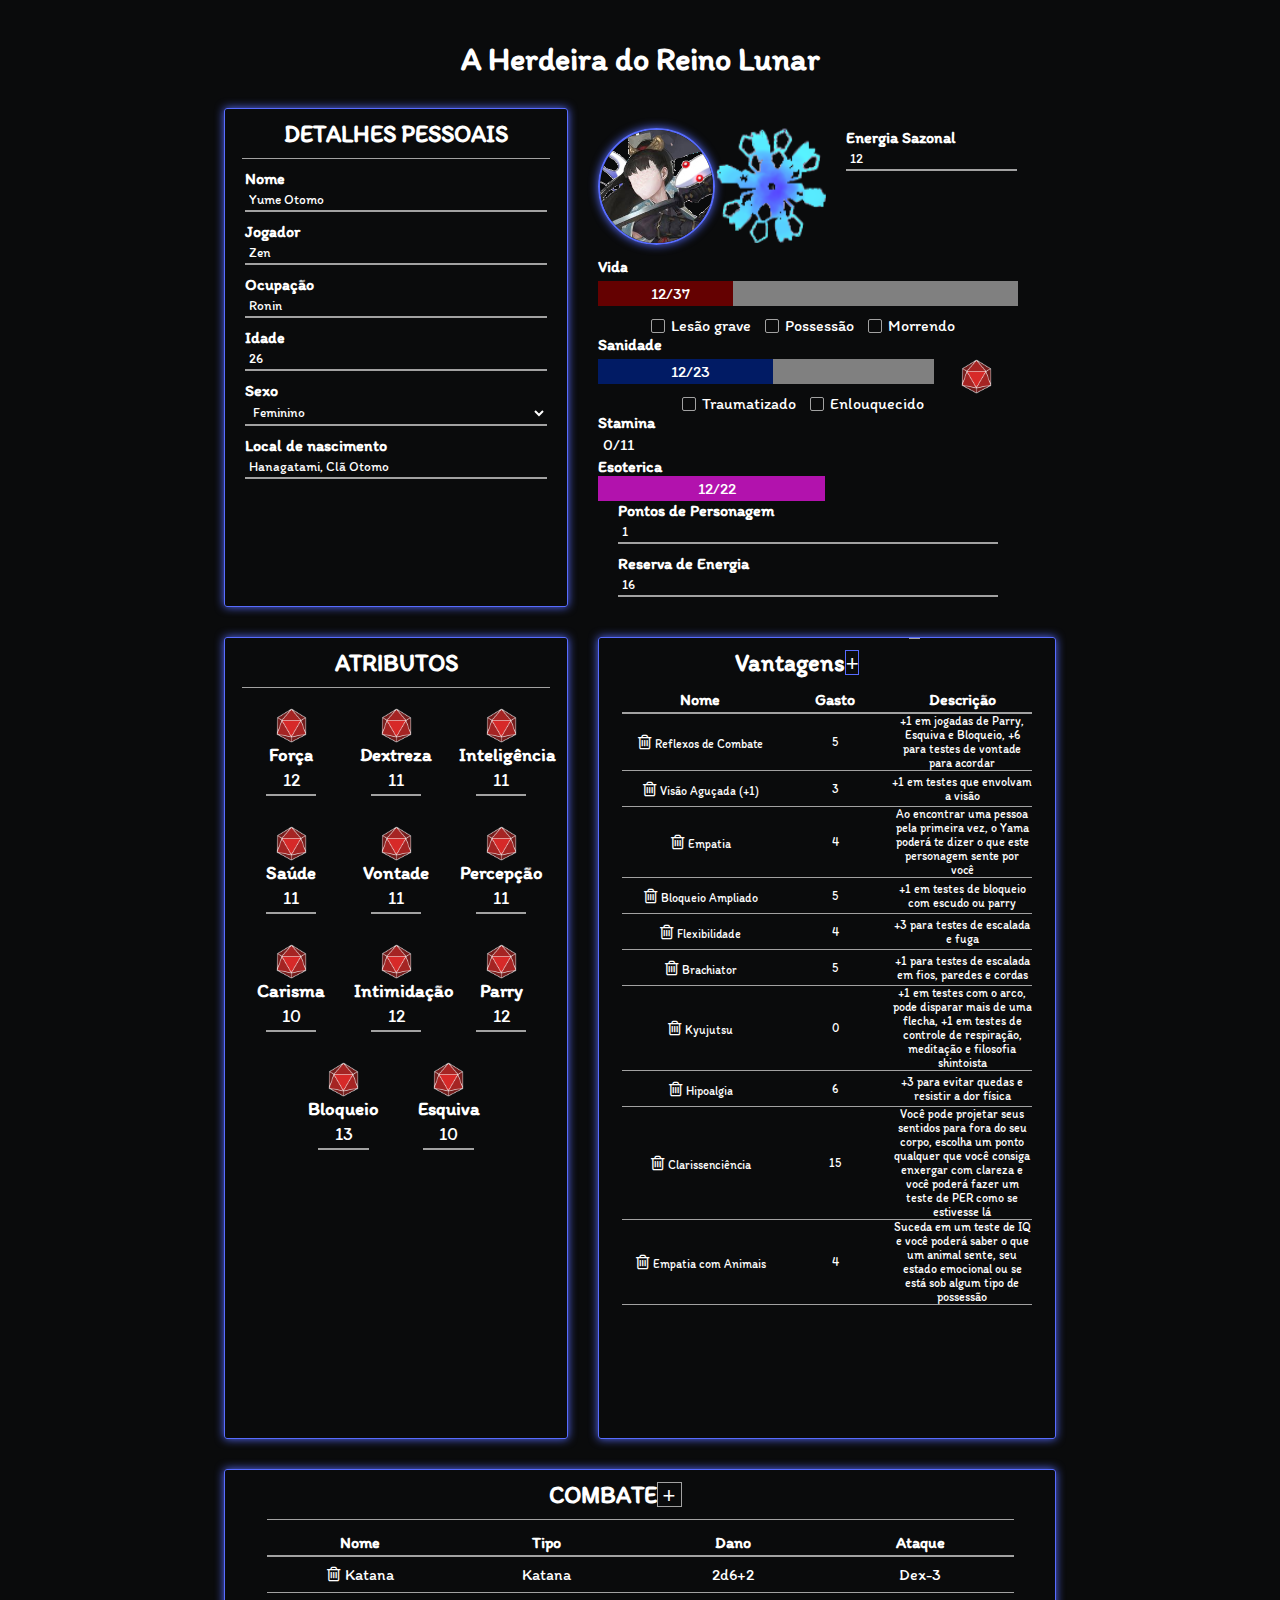
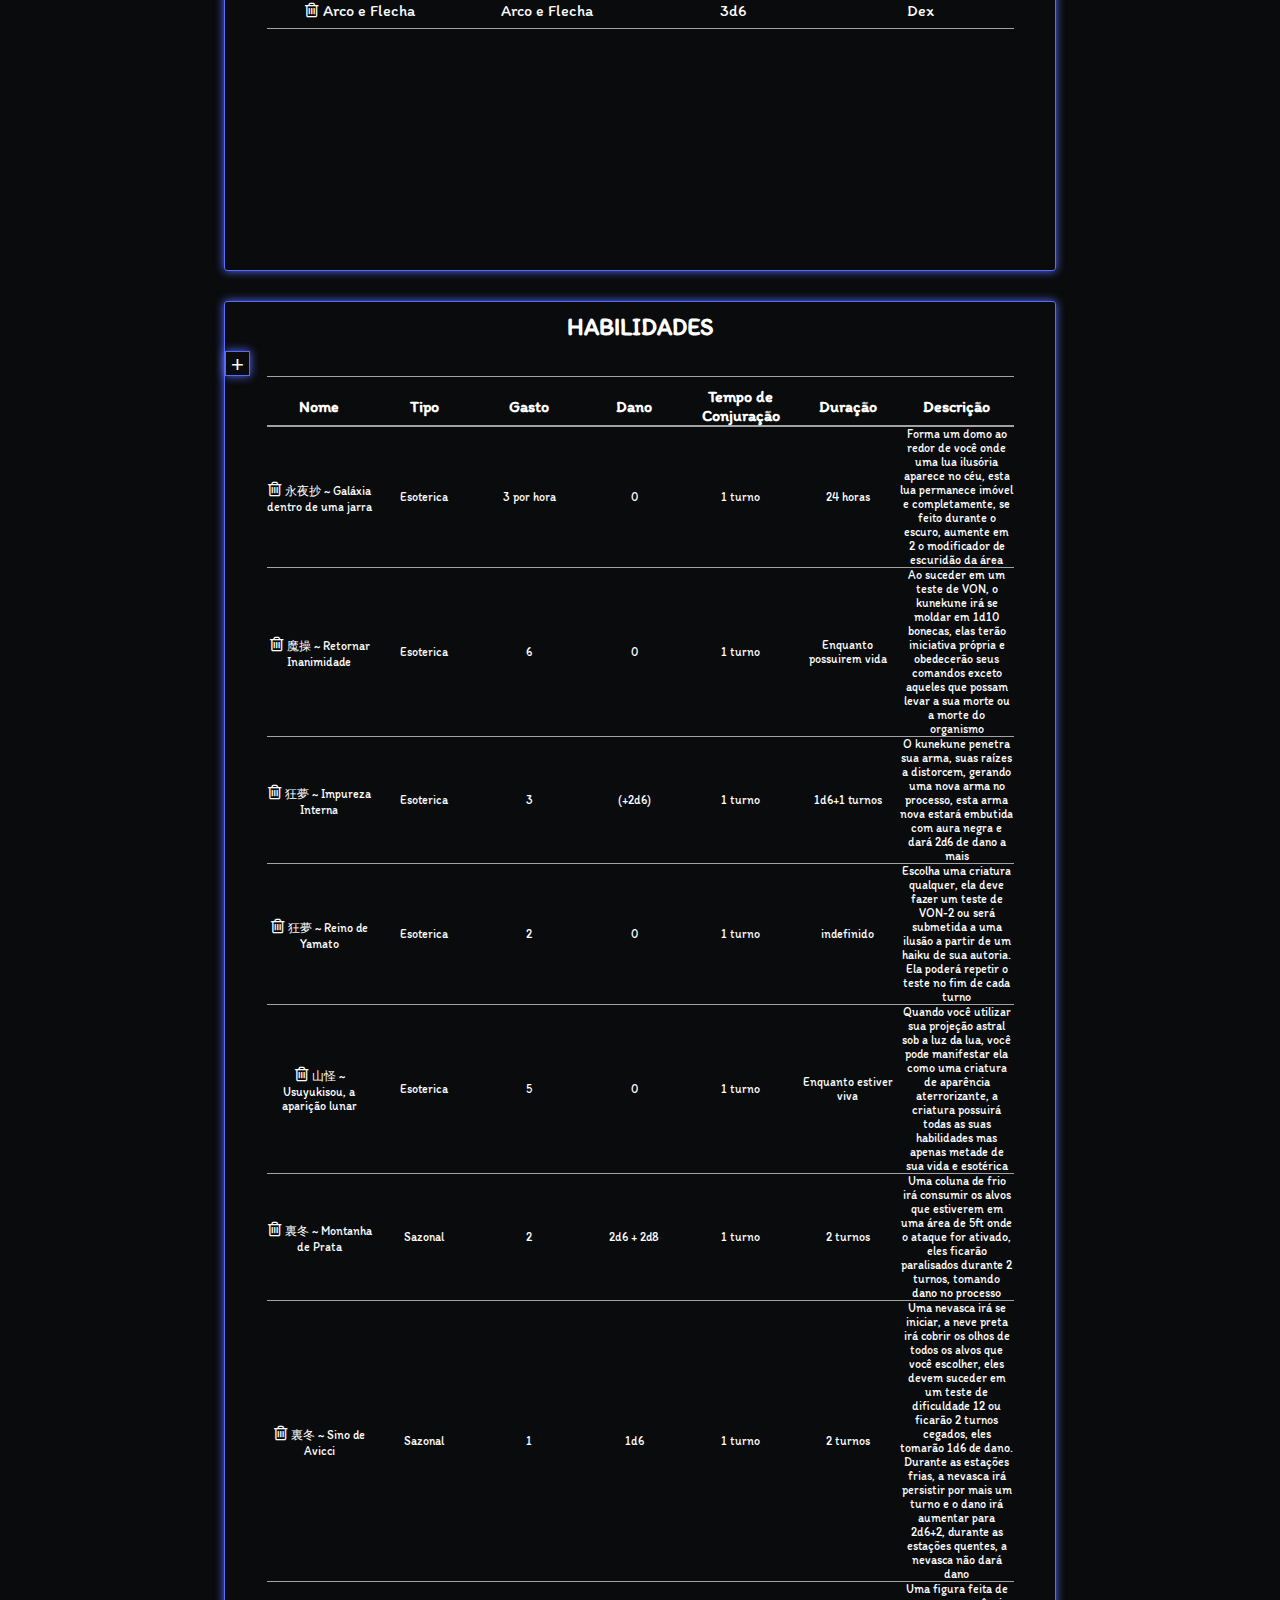
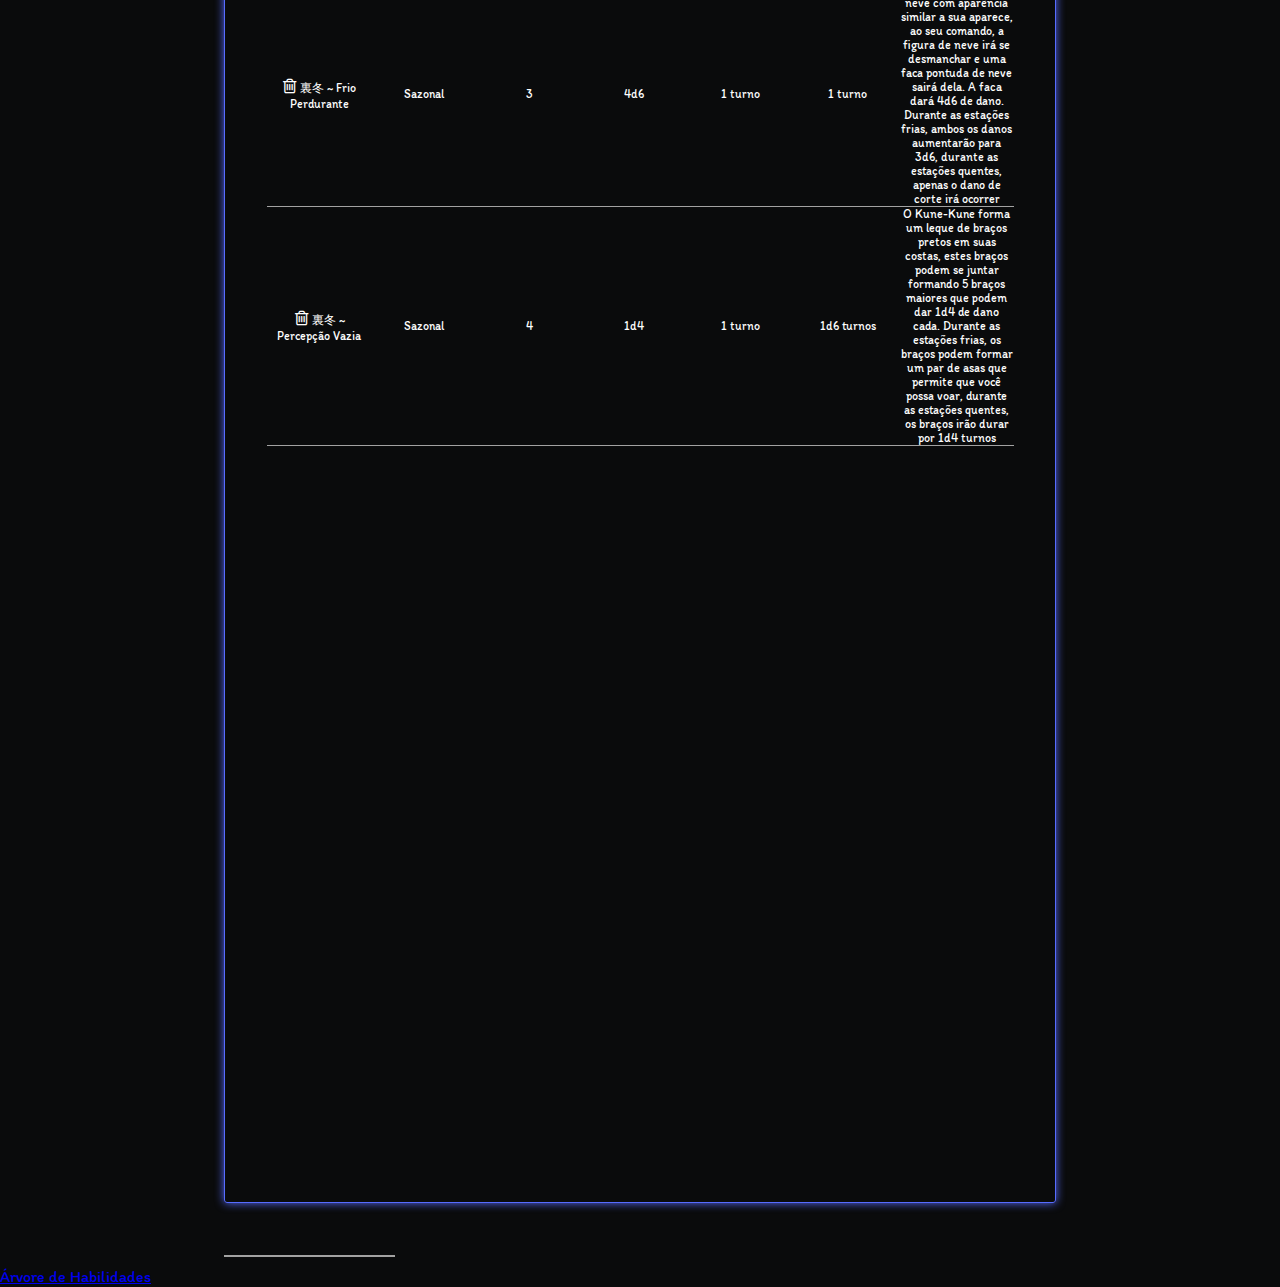
==== index.html @ 9c49158e "Update index.html" ====
<!DOCTYPE html>
<html lang="pt-br">
  <head>
    <meta charset="UTF-8" />
    <meta name="viewport" content="width=device-width, initial-scale=1.0" />
    <script src="https://ajax.googleapis.com/ajax/libs/jquery/3.5.1/jquery.min.js"></script>
    <link
      rel="stylesheet"
      href="https://cdnjs.cloudflare.com/ajax/libs/font-awesome/4.7.0/css/font-awesome.min.css"
    />

    <link rel="stylesheet" href="styles.css" />

    <title>Uma Alma Efêmera </title>
  </head>
  <body>
    <h1 class="title">A Herdeira do Reino Lunar</h1>

    <!-- modal -->
    <div id="diceAttributes" class="modal">
      <div class="modal-content">
        <img class="modalDice" src="./img/dado.png" alt="Dado" />
        <h2 id="diceNumber"></h2>
        <p id="diceType"></p>
      </div>
    </div>

    <div id="lifeModal" class="modal with-input">
      <div class="modal-content">
        <h2>MODIFICAR VIDA</h2>
        <hr />
        <form class="formModal" id="changeLife">
          <h3>Atual</h3>
          <input type="number" name="current" id="lifeCurrent" min="0" />
          <h3>Máximo</h3>
          <input type="number" name="max" id="lifeMax" min="0" />
          <input type="submit" value="Salvar" />
        </form>
      </div>
    </div>

    <div id="sanityModal" class="modal with-input">
      <div class="modal-content">
        <h2>MODIFICAR SANIDADE</h2>
        <hr />
        <form class="formModal" id="changeSanity">
          <h3>Atual</h3>
          <input
            type="number"
            name="sanityCurrent"
            id="sanityCurrent"
            min="0"
          />
          <h3>Máximo</h3>
          <input type="number" name="sanityMax" id="sanityMax" min="0" />
          <input type="submit" value="Salvar" />
        </form>
      </div>
    </div>

     <div id="staminaModal" class="modal with-input">
      <div class="modal-content">
        <h2>MODIFICAR STAMINA</h2>
        <hr />
        <form class="formModal" id="changeStamina">
          <h3>Atual</h3>
          <input
            type="number"
            name="staminaCurrent"
            id="staminaCurrent"
            min="0"
          />
          <h3>Máximo</h3>
          <input type="number" name="staminaMax" id="staminaMax" min="0" />
          <input type="submit" value="Salvar" />
        </form>
      </div>
    </div>

    <div id="manaModal" class="modal with-input">
      <div class="modal-content">
        <h2>MODIFICAR ESOTERICA</h2>
        <hr />
        <form class="formModal" id="changeMana">
          <h3>Atual</h3>
          <input
            type="number"
            name="manaCurrent"
            id="manaCurrent"
            min="0"
          />
          <h3>Máximo</h3>
          <input type="number" name="manaMax" id="manaMax" min="0" />
          <input type="submit" value="Salvar" />
        </form>
      </div>
    </div>
      

    <div id="addWeaponModal" class="modal with-input">
      <div class="modal-content">
        <h2>ADICIONAR ARMA</h2>
        <hr />
        <form id="addWeaponForm" action="">
          <table class="weapons" id="newWeapon">
            <tr>
              <th>Nome</th>
              <th>Tipo</th>
              <th>Dano</th>
              <th>Ataque</th>
            </tr>
            <tr>
              <td>
                <input type="text" name="weaponName" id="weaponName" />
              </td>
              <td>
                <select id="weaponType" name="weaponType">
                  <option value="axe">Machado</option>
                  <option value="mace">Maça</option>
                  <option value="tanegashima">Tanegashima</option>
                  <option value="blowgun">Zarabatana</option>
                  <option value="bow">Arco e Flecha</option>
                  <option value="garrote">Garrote</option>
                  <option value="katana">Katana</option>
                  <option value="knife">Faca</option>
                  <option value="kusari">Kusari</option>
                  <option value="lasso">Laço</option>
                  <option value="wakizashi">Wakizashi</option>
                  <option value="shuriken">Shuriken</option>
                  <option value="batton">Bastão</option>
                  <option value="sai">Sai</option>
                  <option value="kunai">Kunai</option>
                  <option value="naginata">Naginata</option>
                  <option value="vajra">Vajra</option>
                  <option value="ofuda">Ofuda</option>
                  <option value="hammer">Otsuchi</option>
                  <option value="tessen">Leque</option>
                  <option value="other">Outro</option>
                </select>
              </td>
              <td>
                <input type="text" name="weaponDamage" id="weaponDamage" />
              </td>
              <td>
                <input type="text" name="weaponAttack" id="weaponAttack" />
              </td>
            </tr>
          </table>
          <input type="submit" value="Salvar" />
        </form>
      </div>
    </div>

      <div id="addExpertiseModal" class="modal with-input">
      <div class="modal-content">
        <h2>ADICIONAR VANTAGEM</h2>
        <hr />
        <form id="addExpertiseForm" action="">
          <table class="expertise" id="newexpertise">
            <tr>
              <th>Nome</th>
              <th>Gasto</th>
              <th>Descrição</th>
            </tr>
            <tr>
              <td>
                <input type="text" name="expertiseName" id="expertiseName" />
              </td>
              <td>
                <input type="text" name="expertiseCost" id="expertiseCost" />
              </td>
              <td>
                <input type="text" name="expertiseDescription" id="expertiseDescription" />
              </td>
            </tr>
          </table>
          <input type="submit" value="Salvar" />
        </form>
      </div>
    </div>

       <div id="addExpertise2Modal" class="modal with-input">
      <div class="modal-content">
        <h2>ADICIONAR HABILIDADE</h2>
        <hr />
        <form id="addExpertise2Form" action="">
          <table class="expertise2" id="newexpertise2">
            <tr>
              <th>Nome</th>
              <th>Tipo</th>
              <th>Gasto</th>
              <th>Dano</th>
              <th>Tempo de Conjuração</th>
              <th>Duração</th>
              <th>Descrição</th>
            </tr>
            <tr>
              <td>
                <input type="text" name="expertise2Name" id="expertise2Name" />
              </td>
              <td>
                <select id="expertise2Type" name="expertise2Type">
                  <option value="esoterica">Esoterica</option>
                  <option value="youjutsu">Youjutsu</option>
                  <option value="seasonal">Sazonal</option>
                </select>
              </td>
              <td>
                <input type="text" name="expertise2Cost" id="expertise2Cost" />
              </td>
              <td>
                <input type="text" name="expertise2Damage" id="expertise2Damage" />
              </td>
              <td>
                <input type="text" name="expertise2Time" id="expertise2Time" />
              </td>
              <td>
                <input type="text" name="expertise2Duration" id="expertise2Duration" />
              </td>
              <td>
                <input type="text" name="expertise2Description" id="expertise2Description" />
              </td>
            </tr>
          </table>
          <input type="submit" value="Salvar" />
        </form>
      </div>
    </div>

    <div class="container">
      <div class="details border">
        <h2 class="grid-title">DETALHES PESSOAIS</h2>
        <hr />

     <div class="inputs">
          <h4>Nome</h4>
          <input type="text" name="name" id="name" value="" />
          <h4>Jogador</h4>
          <input type="text" name="player" id="player" value="" />
          <h4>Ocupação</h4>
          <input type="text" name="occupation" id="occupation" value="" />
          <h4>Idade</h4>
          <input type="text" name="age" id="age" value="" />
          <h4>Sexo</h4>
          <select id="sex" name="sex">
            <option value="male">Masculino</option>
            <option value="female">Feminino</option>
            <option value="other">Outros</option>
          </select>
          <h4>Local de nascimento</h4>
          <input type="text" name="birthplace" id="birthplace" value="" />
        </div>
      </div>

      <div class="character">
        <div class="characterHeader">
          <img class="characterPhoto" src="./img/Shiroi.png" alt="Foto" />
          <img class="symbol" src="./img/Shishira.png" alt="Winter" />
        <div class="inputs">
          <h4>Energia Sazonal</h4>
          <input type="text" name="season" id="season" value="" />
          </div>
        </div>

        <div class="bars">
          <h4>Vida</h4>
          <div class="bar">
            <div class="lifeBar" style="width: 0%">
              <p class="barcount" id="lifeCount"></p>
            </div>
          </div>
          <div class="checkboxs">
            <form action="">
              <input type="checkbox" id="lesion" name="lesion" value="lesion" />
              <label for="lesion"> Lesão grave</label>
              <input type="checkbox" id="possessed" name="possession" value="possession" />
              <label for="injury"> Possessão</label>
              <input type="checkbox" id="dying" name="dying" value="dying" />
              <label for="dying"> Morrendo</label>
            </form>
          </div>

          <h4>Sanidade</h4>
          <div class="sanity">
            <div class="contentSanityBar">
              <div class="sanityBar" style="width: 0%">
                <p class="barcount" id="sanityCount"></p>
              </div>
            </div>
            <img class="sanityDice" src="./img/dado.png" alt="Dado" />
          </div>
          <div class="checkboxs">
            <input
              type="checkbox"
              id="traumatized"
              name="traumatized"
              value="traumatized"
            />
            <label for="traumatized"> Traumatizado</label>
            <input type="checkbox" id="crazed" name="crazed" value="crazed" />
            <label for="crazed"> Enlouquecido</label>
          </div>
        </div>

          <h4>Stamina</h4>
          <div class="stamina">
            <div class="contentStaminaBar">
              <div class="staminaBar" style="width: 0%">
                <p class="barcount" id="staminaCount"></p>
              </div>
            </div>
          </div>

        <h4>Esoterica</h4>
          <div class="mana">
            <div class="contentmanaBar">
              <div class="manaBar" style="width: 0%">
                <p class="barcount" id="manaCount"></p>
              </div>
            </div>
          </div>

        <div class="inputs">
          <h4>Pontos de Personagem</h4>
          <input type="text" name="points" id="points" value="" />
          <h4>Reserva de Energia</h4>
          <input type="text" name="energy" id="energy" value="" />
        </div>
        </div>

      <div class="attributes border">
        <h2 class="grid-title">ATRIBUTOS</h2>
        <hr />
        <div class="attributesList" id="attributesList"></div>
      </div>

        <div class ="expertise border">
          <div class="expertiseHeader">
           <h2 class="grid-title">Vantagens</h2>
            <button id="addExpertise">+</button>
        <hr />
           </div>
        
         <table class="expertise" id="expertise">
            <tr>
                <th>Nome</th>
                <th>Gasto</th>
                <th>Descrição</th>
            </tr>
          </table>
       </div>

        <div id="circle">
          <input type="text" id="text-input">
        </div>

      <div class="combat border">
        <div class="combatHeader">
          <h2 class="grid-title">COMBATE</h2>
          <button id="addWeapon">&plus;</button>
        </div>
        <hr />

        <table class="weapons" id="weapons">
          <tr>
            <th>Nome</th>
            <th>Tipo</th>
            <th>Dano</th>
            <th>Ataque</th>
          </tr>
        </table>
      </div>

      <div class="expertise2 border">
        <div class="expertise2Header">
        <h2 class="grid-title">HABILIDADES</h2>
          <button id="addExpertise2">+</button>
        <hr />
      </div>

      <table class="expertise2" id="expertise2">
        <tr>
            <th>Nome</th>
            <th>Tipo</th>
            <th>Gasto</th>
            <th>Dano</th>
            <th>Tempo de Conjuração</th>
            <th>Duração</th>
            <th>Descrição</th>
        </tr>
      </table>
     </div>
    </div>

    <a href="https://reysouza.github.io/Shiroi/SkillTree.html">Árvore de Habilidades</a>

    <script src="characterSheet.js"></script>
  </body>
</html>
---- styles.css ----
@import url('https://fonts.googleapis.com/css2?family=Itim&display=swap');

* {
    margin: 0;
    padding: 0;
    border: 0;
}

body {
    background: #0a0b0c;
    color: #fff;
    font-family: 'Itim', sans-serif;
}

hr {
    border-top: 1px solid #a2a2a2;
    width: 90%;
    margin-left: auto;
    margin-right: auto;
    margin-bottom: 10px;
}

h1 {
    text-align: center;
}

h2 {
    text-align: center;
}

h3 {
    text-align: center;
}

h4 {
    text-align: left;
}

h1.title {
    margin-top: 40px;
    margin-bottom: 30px;
}

h2.grid-title {
    margin-top: 10px;
    margin-bottom: 10px;
}

.container {
    display: grid;
    grid-template-areas: 
        'details details details character'
        'attributes attributes attributes expertise'
        'combat combat combat combat'
        'expertise2 expertise2 expertise2 expertise2';
    grid-gap: 30px;

    margin-left: auto;
    margin-right: auto;
    width: 100%;
}

.border {
    border-radius: 3px;
    border: solid;
    border-width: 0.1px;
    border-color: #576cff;
    box-shadow: 0 0 10px #576cff;
}

.box {
    background: #000;
}

.details { 
    grid-area: details;
    height: auto;
}
.character { 
    grid-area: character;
    width: 420px;
}

.characterHeader {
    display: flex;
    justify-content: space-evenly;
    margin-top: 20px;
}

.characterPhoto {
    border: solid;
    border-width: 2px;
    border-color: #576cff;
    border-radius: 50%;
    box-shadow: 0 0 10px #576cff;
}

.dice {
    height: 80px;
    margin-top: 18px;
}

.attributes { 
    grid-area: attributes;
}

.expertise { 
    grid-area: expertise;
    height: 800px;
} 

.expertise .grid-title {
    flex: 1;
}

.expertise .expertiseHeader {
    display: flex;
    flex-direction: row;
    justify-self: center;
}

.expertise .expertiseHeader button {
    align-self: center;
    width: 25px;
    height: 25px;
    color: #fff;
    font-size: 22px;
    background: #0a0b0c;
    border: 0.1px solid #576cff;
    margin-right: 50px;
    box-shadow: 0 0 10px #;
}

table.expertise {
    display: block;
    margin: 0;
    margin-left: auto;
    margin-right: auto;
    margin-block-end: auto;
    border-collapse: collapse;
    width: 90%;
}

table.expertise tr:first-child {
    border-bottom: 2px solid #a2a2a2;
}

table.expertise tr {
    border-bottom: 0.1px solid #a2a2a2;
}

table.expertise th {
    text-align: center;
    height: 25px;
    width: 10%;
}

table.expertise td {
    text-align: center;
    height: 35px;
    font-size: 12px;
}

table.expertise td input {
    text-align: center;
    width: 65%;
    border-bottom: 0.1px solid #a2a2a2;
}

table.expertise td select {
    font-size: 16px;
}


table.expertise td button {
    color: #fff;
    background: #0a0b0c;
}

.trashcan {
    color:white;
    width: 15px;
    font-size: 17px;
}


.expertise2 { 
    grid-area: expertise2;
    height: 2500px;
}

.expertise2 .grid-title {
    flex: 1;
}

.expertise2 .expertiseHeader {
    display: flex;
    flex-direction: row;
    justify-self: center;
}

.expertise2 .expertise2Header button {
    align-self: center;
    width: 25px;
    height: 25px;
    color: #fff;
    font-size: 22px;
    background: #0a0b0c;
    border: 0.1px solid #576cff;
    margin-right: 50px;
    box-shadow: 0 0 10px #576cff;
}

.expertise2 td:nth-child(2).Sazonal {
   color: #576cff;
    box-shadow: 0 0 10px #576cff;
  }

table.expertise2 {
    display: block;
    margin: 0;
    margin-left: auto;
    margin-right: auto;
    margin-block-end: auto;
    border-collapse: collapse;
    width: 90%;
}

table.expertise2 tr:first-child {
    border-bottom: 2px solid #a2a2a2;
}

table.expertise2 tr {
    border-bottom: 0.1px solid #a2a2a2;
}

table.expertise2 th {
    text-align: center;
    height: 25px;
    width: 10%;
}

table.expertise2 td {
    text-align: center;
    height: 35px;
    font-size: 12px;
}

table.expertise2 td input {
    text-align: center;
    width: 65%;
    border-bottom: 0.1px solid #a2a2a2;
}

table.expertise2 td select {
    font-size: 16px;
}


table.expertise2 td button {
    color: #fff;
    background: #0a0b0c;
}

.trashcan {
    color:white;
    width: 15px;
    font-size: 17px;
}

.combat {
    grid-area: combat;
    height: 400px;
}
.combat .grid-title {
    flex: 1;
}

.combat .combatHeader {
    display: flex;
    flex-direction: row;
    justify-self: center;
}

.combat .combatHeader button {
    align-self: center;
    width: 25px;
    height: 25px;
    color: #fff;
    font-size: 22px;
    background: #0a0b0c;
    border: 0.1px solid #a2a2a2;
    margin-right: 50px;
}

table.weapons {
    display: block;
    margin: 0;
    margin-left: auto;
    margin-right: auto;
    margin-block-end: auto;
    border-collapse: collapse;
    width: 90%;
}

table.weapons tr:first-child {
    border-bottom: 2px solid #a2a2a2;
}

table.weapons tr {
    border-bottom: 0.1px solid #a2a2a2;
}

table.weapons th {
    text-align: center;
    height: 25px;
    width: 10%;
}

table.weapons td {
    text-align: center;
    height: 35px;
}

table.weapons td input {
    text-align: center;
    width: 65%;
    border-bottom: 0.1px solid #a2a2a2;
}

table.weapons td select {
    font-size: 16px;
}


table.weapons td button {
    color: #fff;
    background: #0a0b0c;
}

.trashcan {
    color:white;
    width: 15px;
    font-size: 17px;
}

.inputs {
    display: flex;
    flex-direction: column;

    margin-left: 20px;
    margin-right: 20px;
}

input {
    border: none;
    border-bottom: 2px solid#a2a2a2;

    padding: 3px 4px;
    margin-bottom: 10px;
    background-color: #0a0b0c;
    color: #fff;

    font-family: 'Itim', sans-serif;
}

input:focus {
    outline: none;
}

select {
    border: none;
    border-bottom: 2px solid#a2a2a2;

    padding: 3px 4px;
    margin-bottom: 10px;
    background-color: #0a0b0c;
    color: #fff;

    font-family: 'Itim', sans-serif;
}

select:focus {
    outline: none;
}

/* INICIO BARS */

.bars {
    padding-top: 12px;
}

.bar {
    width: 100%;
    background-color: grey;
    margin-bottom: 10px;
    margin-top: 5px;
    overflow: hidden;
}

.barcount {
    width: 100%;
    margin-left: 10px;
}

.contentSanityBar {
    align-self: end;
    width: 80%;
    background-color: grey;
    margin-bottom: 10px;
    margin-top: 5px;
}
.sanity {
    display: flex;
    justify-content: space-between;
    align-items: end;
}

.sanityDice {
    display: block;
    margin-left: auto;
    margin-right: auto;
    height: 35px;
}

.bars .checkboxs {
    text-align: center;
}

.bars .checkboxs label {
    margin-right: 10px;
}

.lifeBar {
    /* width: 50%; */
    height: 25px;
    background-color: #640101;
    transition: width 2s;
    display: flex;
    align-items: center;
    justify-content: center;
    text-align: center;
}

.sanityBar {
    width: 50%;
    height: 25px;
    background-color: #011b64;
    transition: width 2s;
    display: flex;
    align-items: center;
    justify-content: center;
    text-align: center;
}
.staminaBar {
    width: 50%;
    height: 25px;
    background-color: #01f616;
    transition: width 2s;
    display: flex;
    align-items: center;
    justify-content: center;
    text-align: center;
}
.manaBar {
    width: 50%;
    height: 25px;
    background-color: #b212ad;
    transition: width 2s;
    display: flex;
    align-items: center;
    justify-content: center;
    text-align: center;
}

/* FIM BARS */

.extra {
    display: flex;
    justify-content: space-between;
    align-items: center;
    margin-top: 15px;
    padding: 1px 15px;
}

.extra p {
    text-align: center;
    font-weight: bold;
}

.extra input {
    width: 50%;
    text-align: center;
    font-size: 18px;
    align-self: center;
}

.extra .damage {
    display: flex;
    flex-direction: column;
    width: 100px;
}

.extra .body {
    display: flex;
    flex-direction: column;
    width: 100px;
}

.extra .exposure {
    display: flex;
    flex-direction: column;
    width: 100px;
}

.attributes .attributesList {
    display: flex;
    flex-flow: row wrap;
    justify-content: center;
}

.attributes .attribute {
    display: flex;
    flex-direction: column;
    margin: 10px;
    width: 85px;
}

.attribute img {
    display: block;
    margin-left: auto;
    margin-right: auto;
    height: 35px;
}

.attribute a {
    cursor: pointer;
    -webkit-transition: -webkit-transform .8s ease-in-out;
    transition: transform .8s ease-in-out;
}

.attribute a:hover {
    -webkit-transform: rotate(360deg);
    transform: rotate(360deg);
}
  
.attribute input {
    width: 50%;
    text-align: center;
    font-size: 18px;
    align-self: center;
}

/* The Modal (background) */

.modal {
  display: none;
  position: fixed;
  z-index: 1;
  left: 0;
  top: 0;
  width: 100%;
  height: 100%;
  overflow: auto;
  background-color: rgb(0,0,0);
  background-color: rgb(0 0 0 / 62%);
}

.formModal {
    display: flex;
    flex-direction: column;
    align-items: center;
}

.modal-content {
  background-color: #0a0b0c;
  text-align: center;
  margin: 15% auto;
  padding: 20px;
  border: 1px solid #888;
  width: 20%;
}

.modal-content h2 {
    font-size: 30px;
}

.modal-content p {
    font-size: 25px;
}

.modal-content input {
    font-size: 20px;
    text-align: center;
}

.modal-content input[type=submit] {
    margin-top: 12px;
    margin-bottom: 0px;
    border: 1px solid;
    padding: 1px 20px 1px;
}

.with-input .modal-content {
    width: 40%;
}

.with-input#addWeaponModal .modal-content {
    width: 70%;
}

.modalDice {
    height: 35px;
    -webkit-transition: -webkit-transform .8s ease-in-out;
    transition: transform .8s ease-in-out;
}

@media only screen and (min-width: 1000px) {
    .container {
        width: 65%;
    }
}

@media only screen and (min-width: 1342px) {
    .container {
        width: 62%;
    }
}

@media only screen and (min-width: 1500px) {
    .container {
        width: 50%;
    }
}

@media only screen and (min-width: 1920px) {
    .container {
        width: 40%;
    }
}

input[type="checkbox"] {
    position: absolute;
    z-index: -1;
    opacity: 0;
}
  
input[type="checkbox"] + label {
    position: relative;
    cursor: pointer;
    padding-left: 20px;
}

input[type="checkbox"] + label:before {
    content: "";
    position: absolute;
    width: 12px;
    height: 12px;
    left: 0;
    bottom: 2px;
    border: solid 0.1px #a2a2a2;
    vertical-align: bottom;
    border-radius: 2px;
}

input[type="checkbox"]:checked + label:after {
    content: "";
    position: absolute;
    left: 4px;
    bottom: 6px;
    width: 4px;
    height: 7px;
    border: solid rgb(255, 255, 255);
    border-width: 0 2px 2px 0;
    transform: rotate(45deg);
}
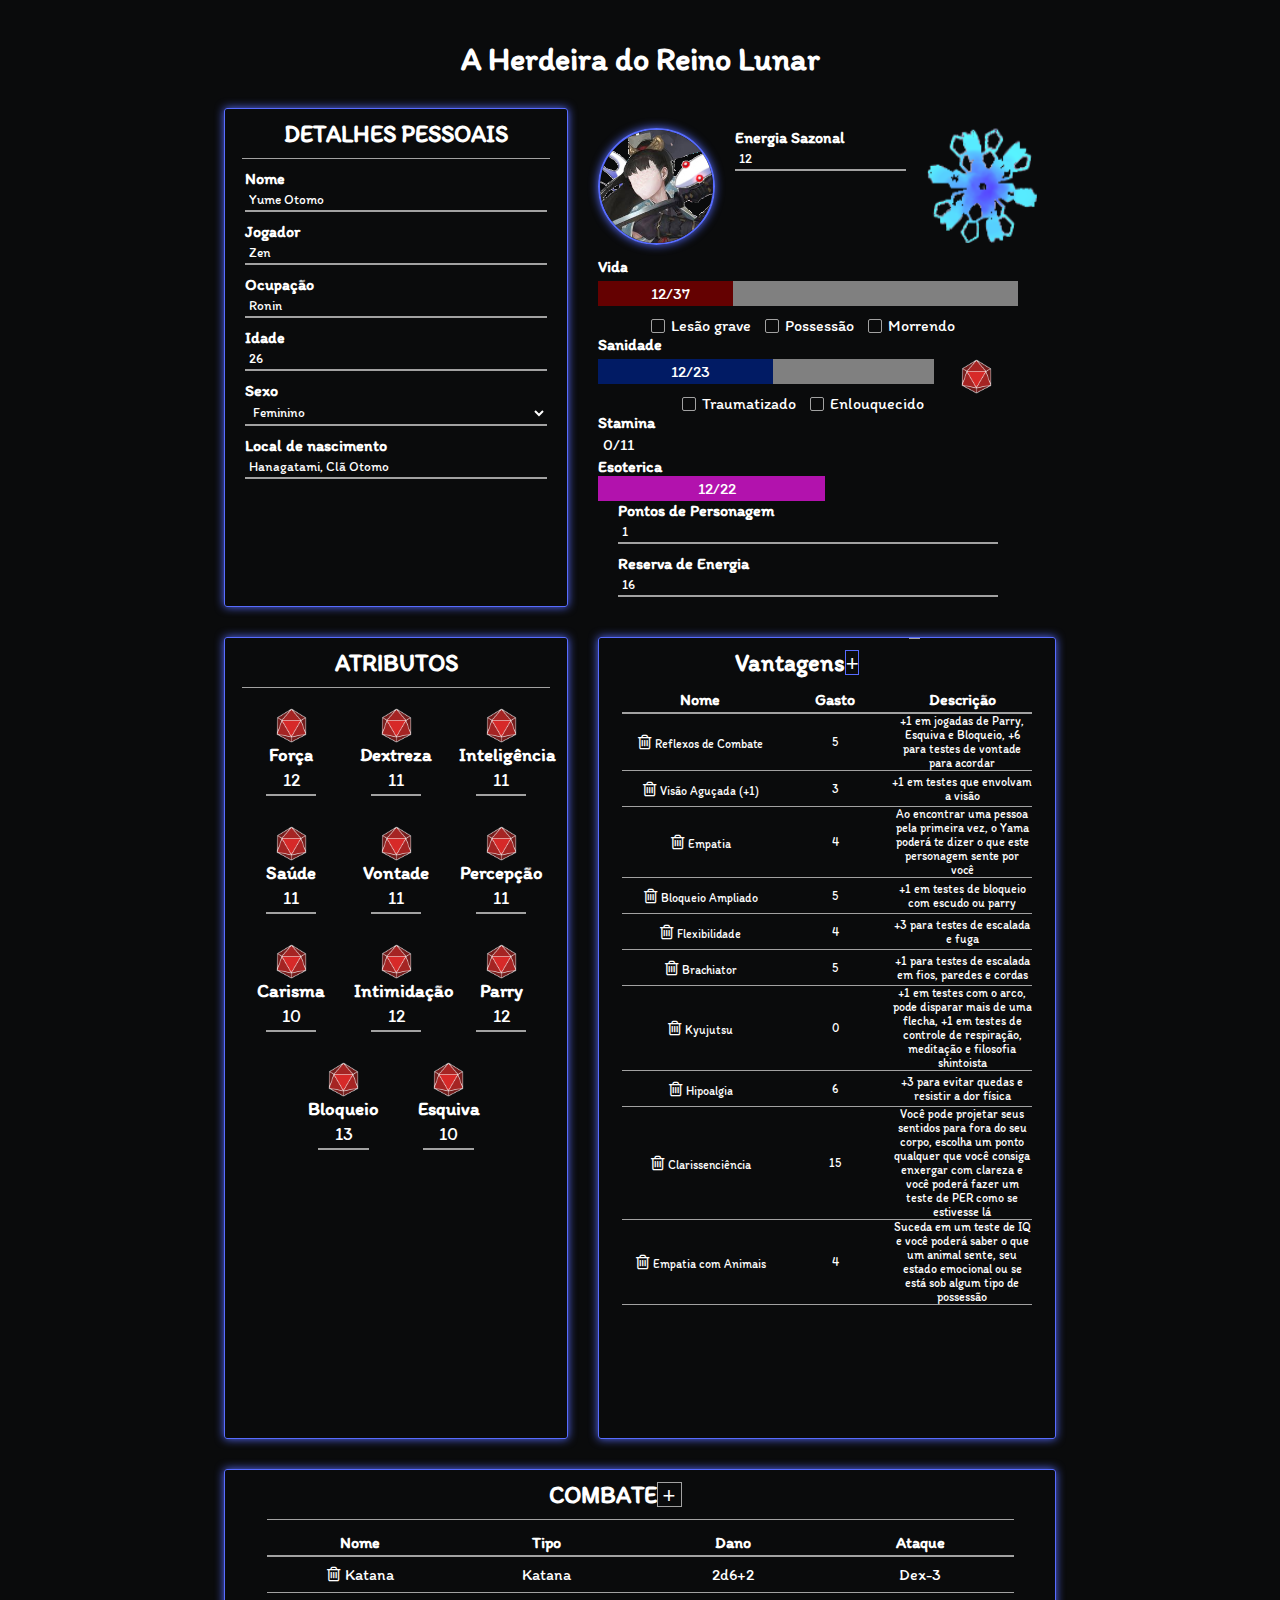
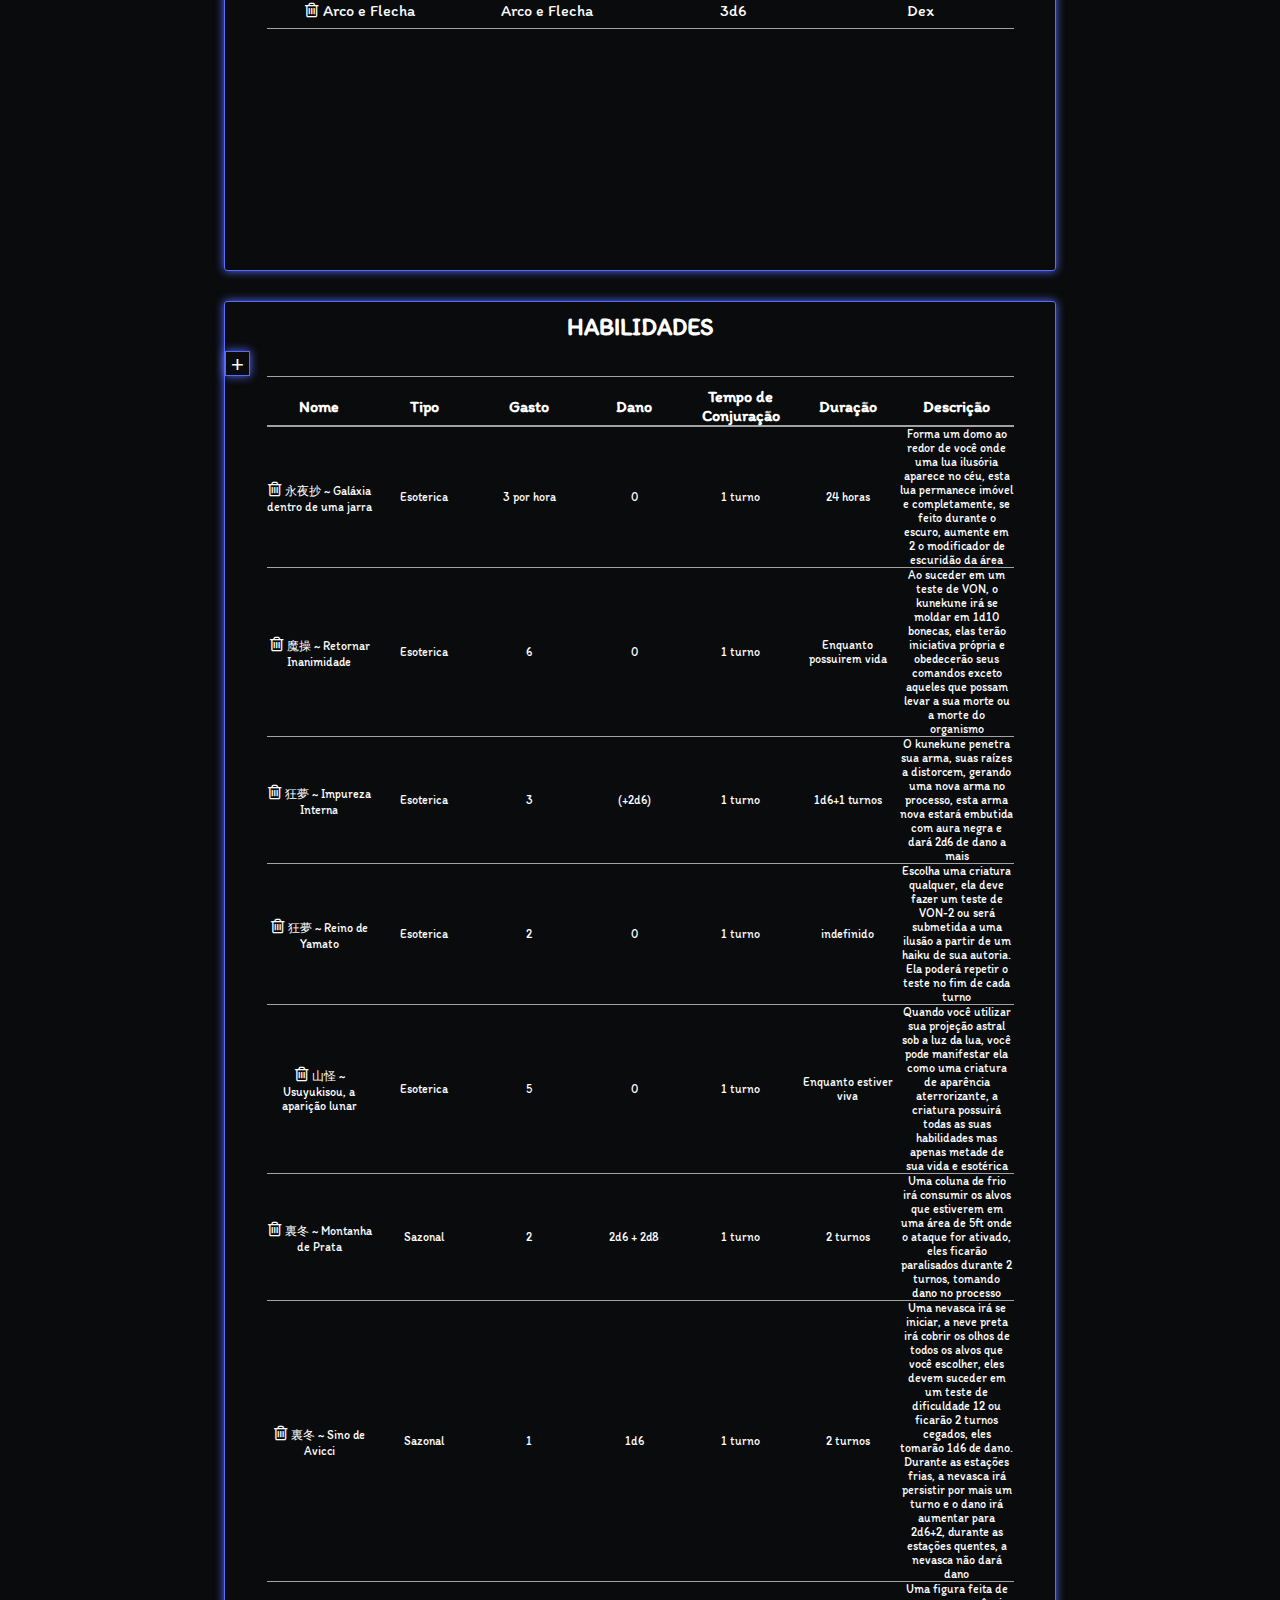
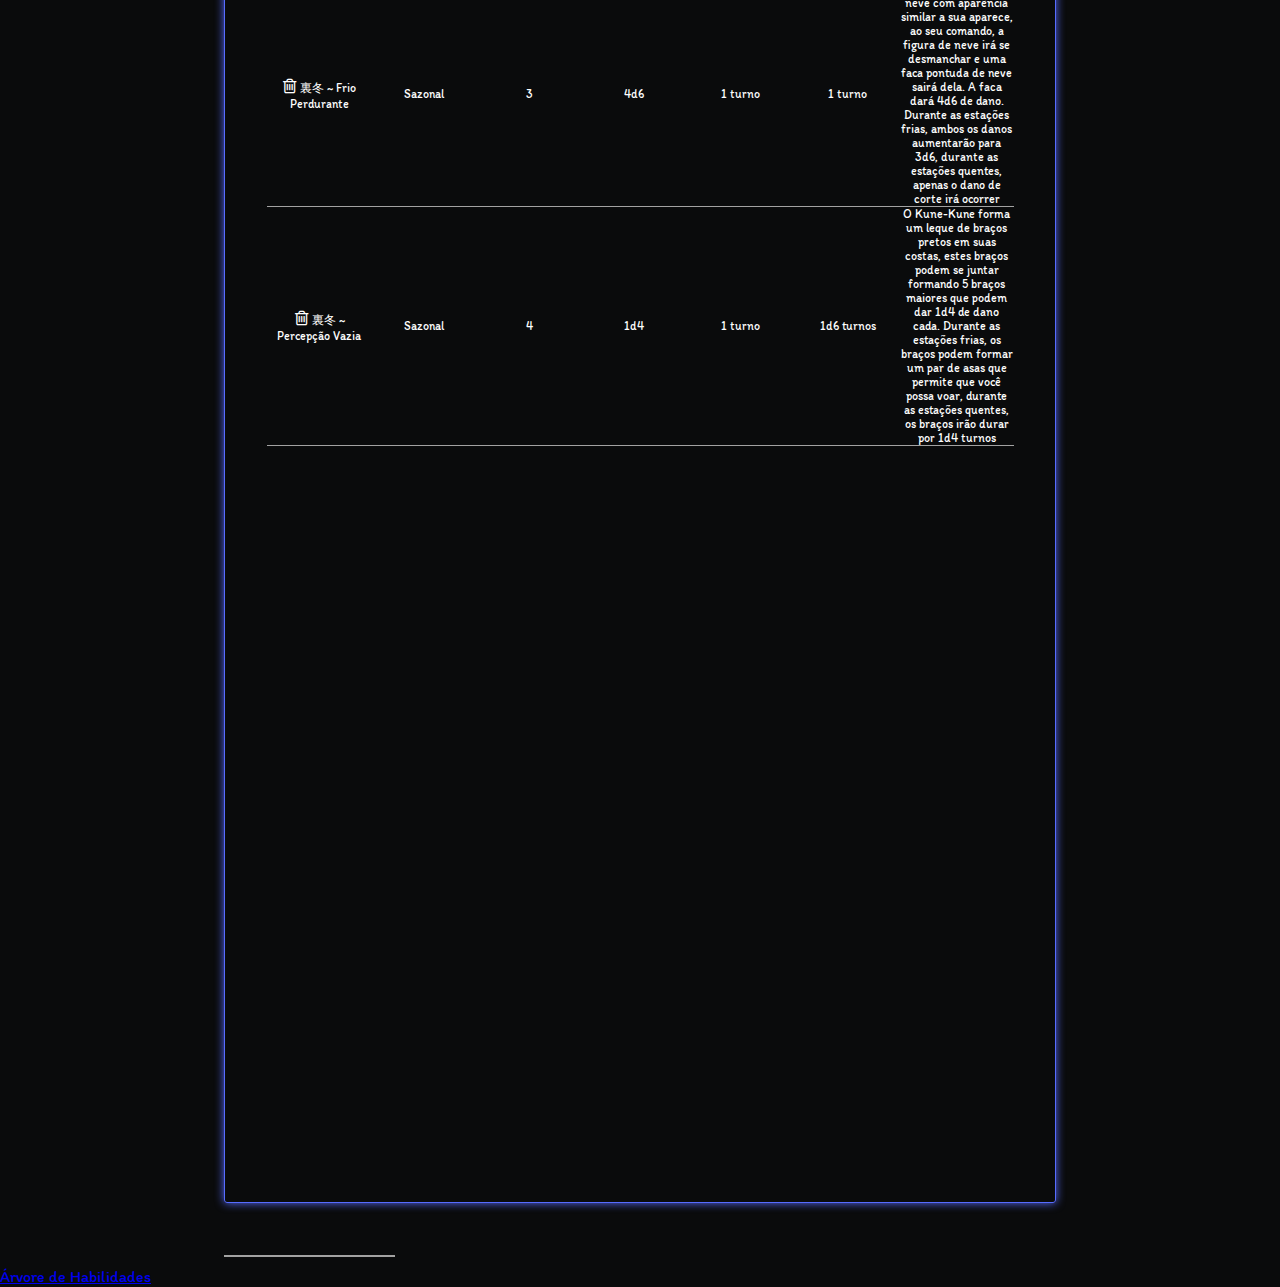
==== commit 072fd834: "Update index.html" ====
--- a/index.html
+++ b/index.html
@@ -255,11 +255,12 @@
       <div class="character">
         <div class="characterHeader">
           <img class="characterPhoto" src="./img/Shiroi.png" alt="Foto" />
-          <img class="symbol" src="./img/Shishira.png" alt="Winter" />
-        <div class="inputs">
+          <div class="inputs">
           <h4>Energia Sazonal</h4>
           <input type="text" name="season" id="season" value="" />
           </div>
+          <img class="symbol" src="./img/Shishira.png" alt="Winter" />
+
         </div>
 
         <div class="bars">
--- a/styles.css
+++ b/styles.css
@@ -674,3 +674,255 @@
     border-width: 0 2px 2px 0;
     transform: rotate(45deg);
 }
+
+/* Skill Tree */
+
+nav{
+    height: 6rem;
+    width: 100vw;
+    display: flex;
+    position: fixed;
+    z-index: 10;
+    background-color: #190c7c;
+    box-shadow: 0 3px 20px rgba(0,0,0,0.2);
+}
+
+/* Styling Logo*/
+
+.logo{
+    padding: 3vh 3vw;
+    text-align: left;
+    width: 20vw;
+}
+
+.logo img{
+    height: auto;
+    width: 4rem;
+}
+
+/* Styling Navigation Links*/
+
+.nav-links{
+    width: 80vw;
+    display: flex;
+    padding: 0 0.7vw;
+    justify-content: space-evenly;
+    align-items: center;
+    text-transform: uppercase;
+    list-style: none;
+    font-weight: 600;
+}
+
+.nav-links li a{
+    margin: 0 0.7vw;
+    text-decoration: none;
+    transition: all ease-in-out 350ms;
+    padding: 10px;
+}
+
+.nav-links li a:hover{
+    color:#000;
+    background-color: #fff;
+    padding: 10px;
+    border-radius: 50px;
+}
+
+.nav-links li{
+    position:relative;
+}
+
+.nav-links li a:hover::before{
+    width: 80%;
+}
+
+
+/*Buttons Styling*/
+
+.login-button{
+    padding: 0.6rem 0.8rem;
+    margin-left: 2vw;
+    font-size:1rem;
+    cursor:pointer;
+    background-color: transparent;
+    border:1.5px solid #f2f5f7;
+    border-radius: 2em;
+}
+
+.login-button:hover{
+    color:#fff;
+    background-color: #266db0;
+    border:1.5px solid #266db0;
+    transition: all ease-in-out 350ms;
+}
+
+/*Navigation Icon Styling*/
+
+.hamburger div{
+    width: 30px;
+    height: 3px;
+    background: #f2f5f7;
+    margin: 5px;
+    transition: all 0.3s ease;
+}
+
+.hamburger{
+    display: none;
+}
+
+
+/*Responsive Adding Media Queries*/
+
+@media screen and (max-width: 800px){
+    nav{
+        position: fixed;
+        z-index: 3;
+    }
+    .hamburger{
+        display:block;
+        position: absolute;
+        cursor: pointer;
+        right: 5%;
+        top: 50%;
+        transform: translate(-5%, -50%);
+        z-index: 2;
+        transition: all 0.7s ease;
+    }
+    .nav-links{
+        background: #190c7c;
+        position: fixed;
+        opacity: 1;
+        height: 100vh;
+        width: 100%;
+        flex-direction: column;
+        clip-path: circle(50px at 90% -20%);
+        -webkit-clip-path: circle(50px at 90% -10%);
+        transition: all 1s ease-out;
+        pointer-events: none;
+    }
+    .nav-links.open{
+        clip-path: circle(1000px at 90% -10%);
+        -webkit-clip-path: circle(1000px at 90% -10%);
+        pointer-events: all;
+    }
+    .nav-links li{
+        opacity: 0;
+    }
+    .nav-links li:nth-child(1){
+        transition: all 0.5s ease 0.2s;
+    }
+    .nav-links li:nth-child(2){
+        transition: all 0.5s ease 0.4s;
+    }
+    .nav-links li:nth-child(3){
+        transition: all 0.5s ease 0.6s;
+    }
+    .nav-links li:nth-child(4){
+        transition: all 0.5s ease 0.7s;
+    }
+    .nav-links li:nth-child(5){
+        transition: all 0.5s ease 0.8s;
+    }
+    .nav-links li:nth-child(6){
+        transition: all 0.5s ease 0.9s;
+        margin: 0;
+    }
+    .nav-links li:nth-child(7){
+        transition: all 0.5s ease 1s;
+        margin: 0;
+    }
+
+    li.fade{
+        opacity: 1;
+    }
+
+    /* Navigation Bar Icon on Click*/
+
+        .toggle .bars1{
+            transform: rotate(-45deg) translate(-5px, 6px);
+        }
+
+        .toggle .bars2{
+            transition: all 0s ease;
+            width: 0;
+        }
+
+        .toggle .bars3{
+            transform: rotate(45deg) translate(-5px, -6px);
+        }
+
+}
+
+      .sidebar {
+        height: 100%;
+        width: 0;
+        position: fixed;
+        z-index: 1;
+        top: 0;
+        left: 0;
+        background-color: #111;
+        overflow-x: hidden;
+        transition: 0.5s;
+        padding-top: 60px;
+      }
+
+      .sidebar a {
+        padding: 8px 8px 8px 32px;
+        text-decoration: none;
+        font-size: 25px;
+        color: #818181;
+        display: block;
+        transition: 0.3s;
+      }
+
+      .sidebar a:hover {
+        color: #f1f1f1;
+      }
+
+      .sidebar .closebtn {
+        position: absolute;
+        top: 0;
+        right: 25px;
+        font-size: 36px;
+        margin-left: 50px;
+      }
+
+      .toggle-btn {
+        cursor: pointer;
+        position: absolute;
+        top: 50%;
+        left: 50%;
+        transform: translate(-50%, -50%);
+      }
+
+      #main {
+        transition: margin-left .5s;
+        padding: 16px;
+      }
+
+      /* On smaller screens, where height is less than 450px, change the style of the sidebar (less padding and a smaller font-size) */
+      @media screen and (max-height: 450px) {
+        .sidebar {
+          padding-top: 15px;
+        }
+        .sidebar a {
+          font-size: 18px;
+        }
+      }
+
+  /* show the hot spots by default */
+  area {
+    background-color: rgba(255, 0, 0, 0.5);
+    cursor: pointer;
+  }
+
+  /* style for hot spot when mouse is over it */
+  area:hover {
+    background-color: rgba(255, 255, 0, 0.5);
+    cursor: pointer;
+  }
+
+  /* style for the image map container */
+  img[usemap] {
+    border: 5px solid gray;
+    display: block;
+  }
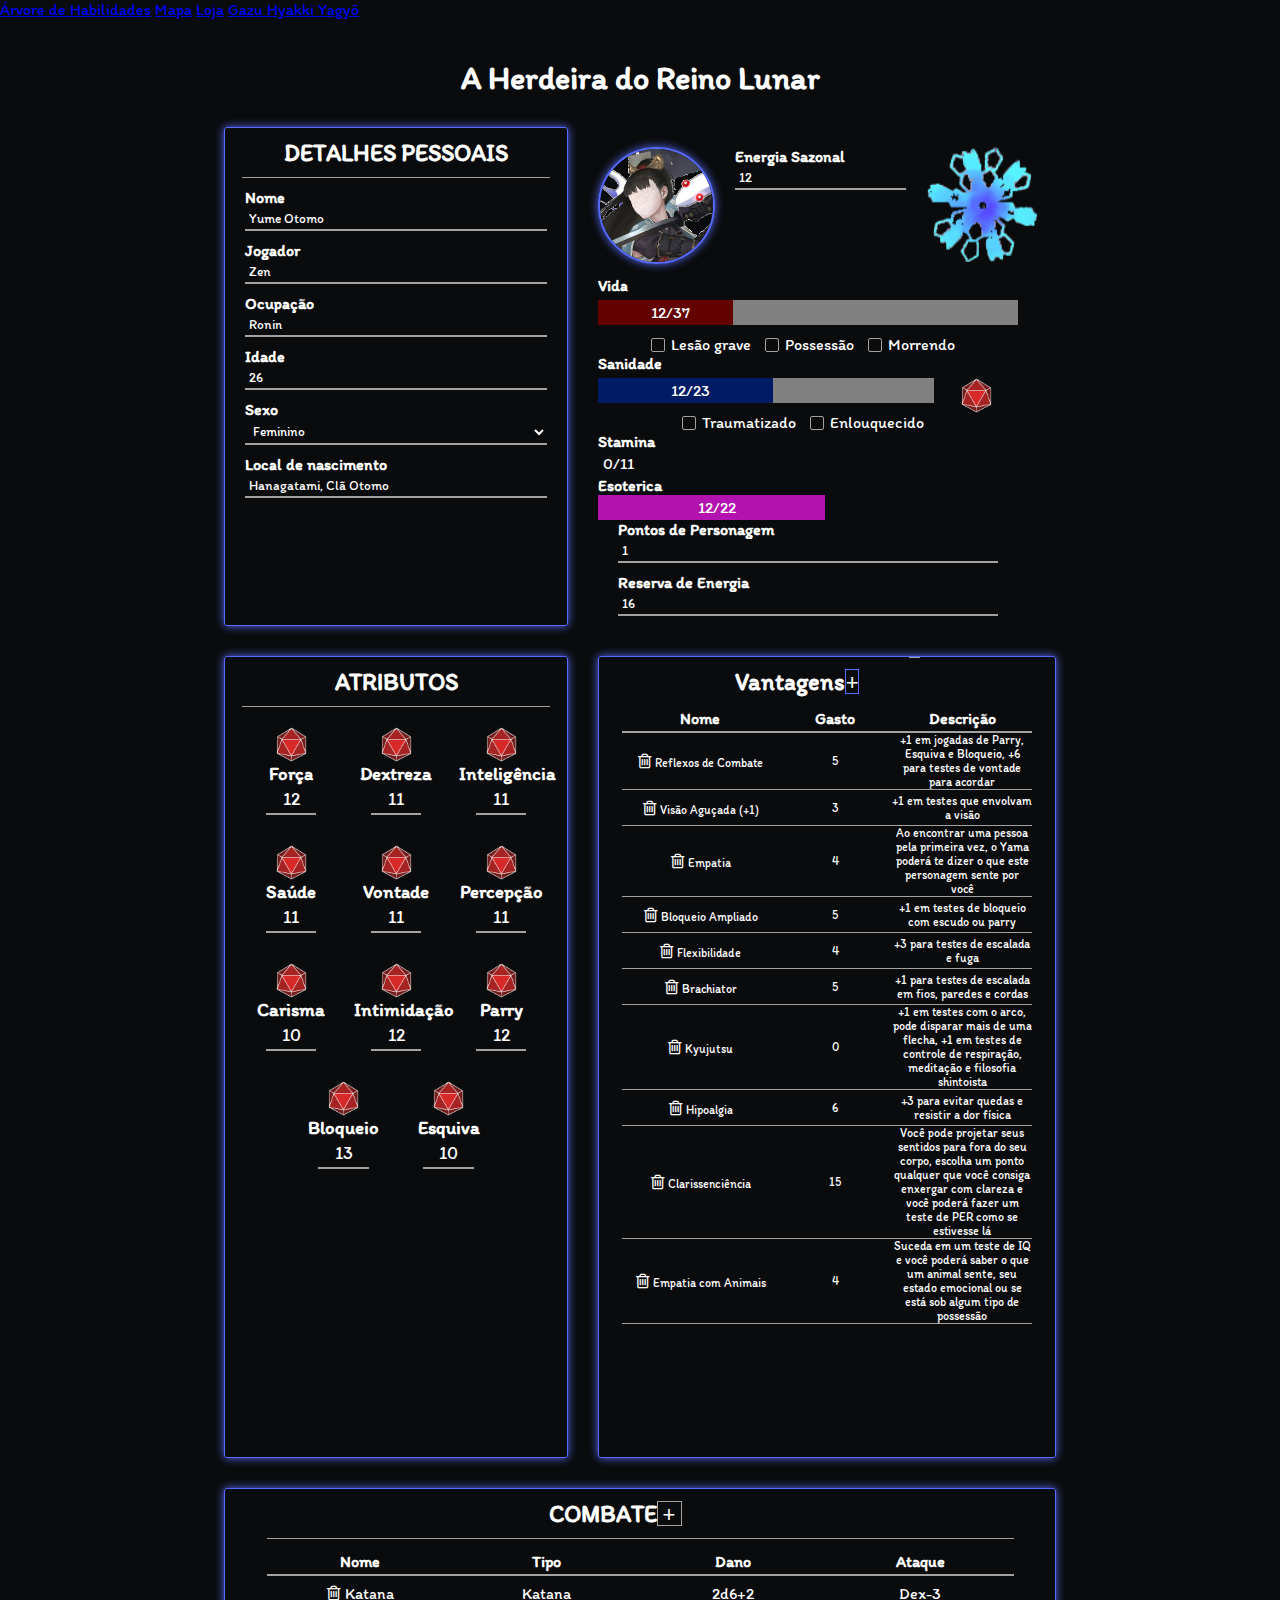
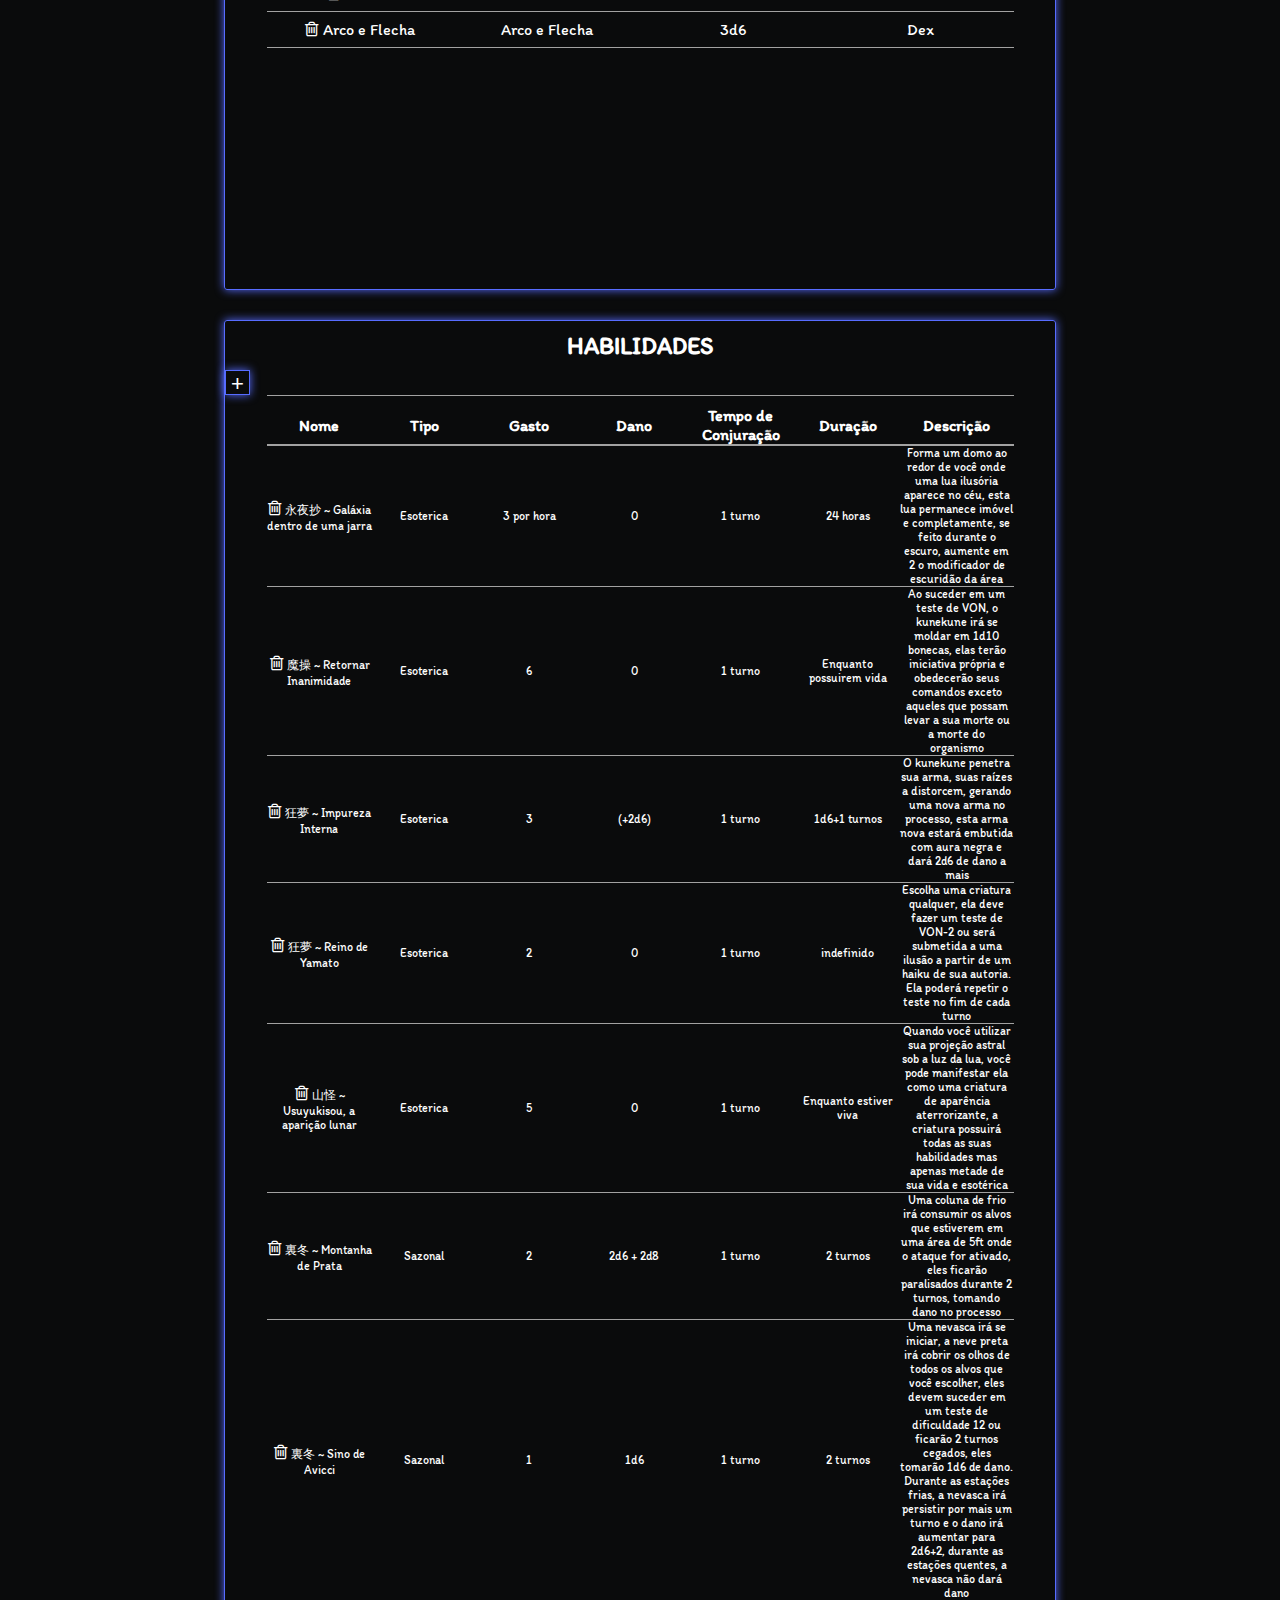
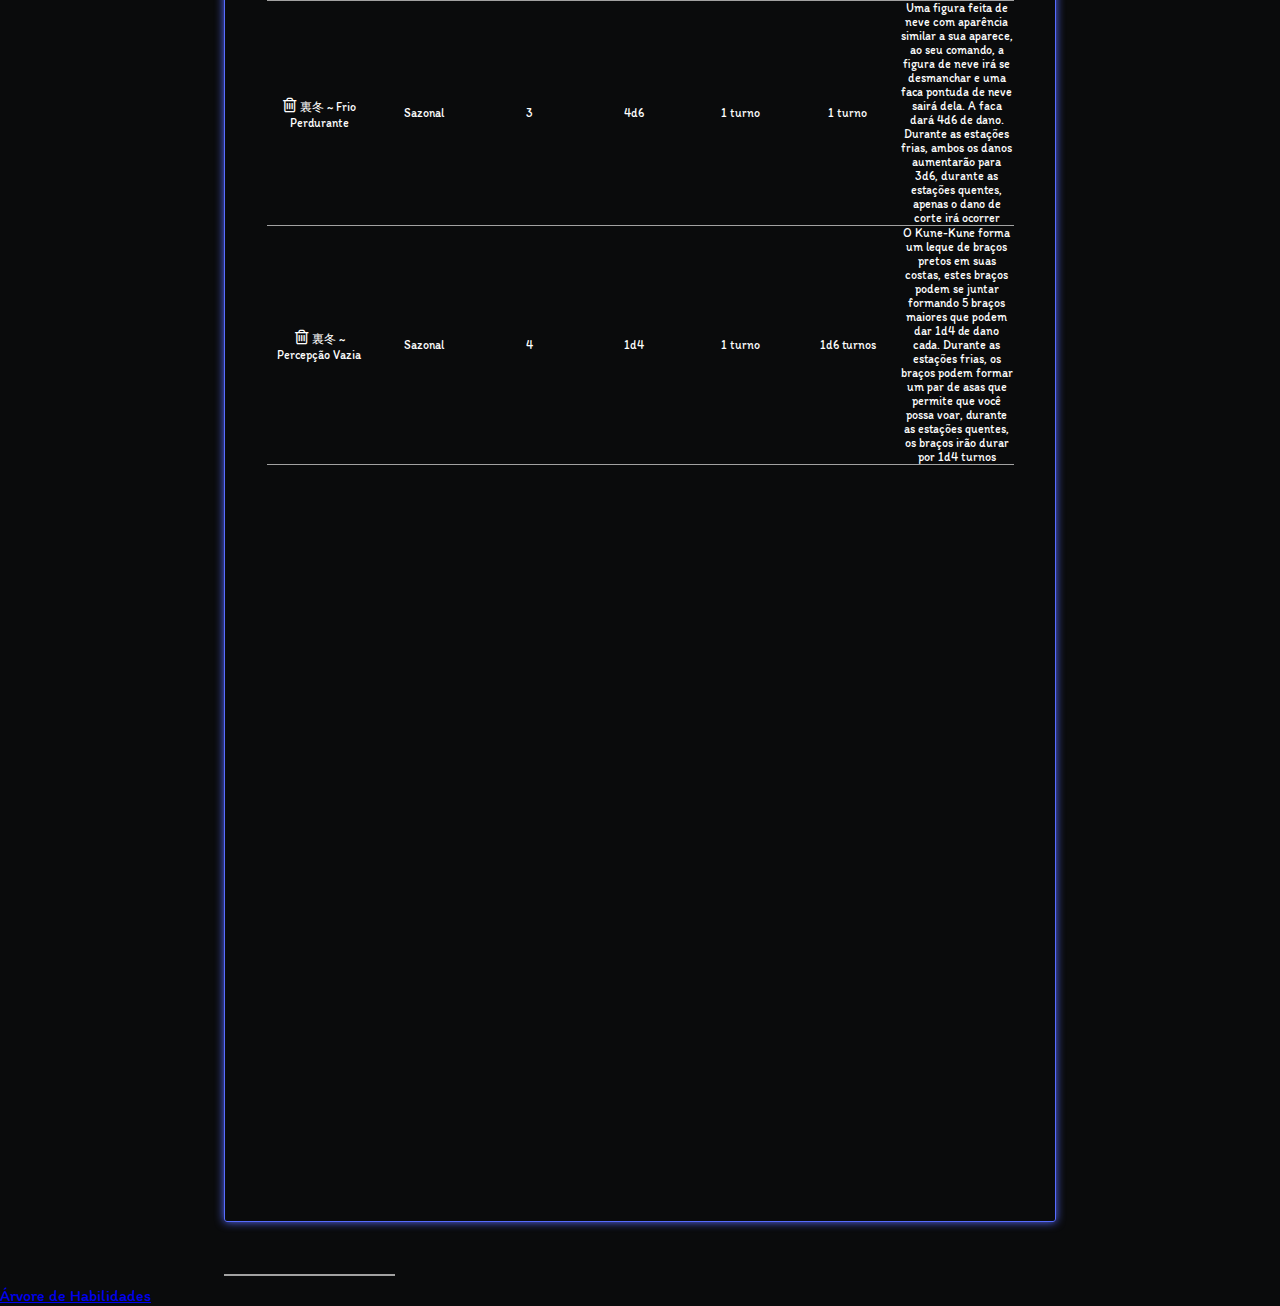
==== commit 91e462a2: "Update index.html" ====
--- a/index.html
+++ b/index.html
@@ -3,7 +3,9 @@
   <head>
     <meta charset="UTF-8" />
     <meta name="viewport" content="width=device-width, initial-scale=1.0" />
-    <script src="https://ajax.googleapis.com/ajax/libs/jquery/3.5.1/jquery.min.js"></script>
+     <script src="https://code.jquery.com/jquery-3.3.1.slim.min.js" integrity="sha384-q8i/X+965DzO0rT7abK41JStQIAqVgRVzpbzo5smXKp4YfRvH+8abtTE1Pi6jizo" crossorigin="anonymous"></script>
+    <script src="https://cdn.jsdelivr.net/npm/popper.js@1.14.7/dist/umd/popper.min.js" integrity="sha384-UO2eT0CpHqdSJQ6hJty5KVphtPhzWj9WO1clHTMGa3JDZwrnQq4sF86dIHNDz0W1" crossorigin="anonymous"></script>
+    <script src="https://cdn.jsdelivr.net/npm/bootstrap@4.3.1/dist/js/bootstrap.min.js" integrity="sha384-JjSmVgyd0p3pXB1rRibZUAYoIIy6OrQ6VrjIEaFf/nJGzIxFDsf4x0xIM+B07jRM" crossorigin="anonymous"></script>
     <link
       rel="stylesheet"
       href="https://cdnjs.cloudflare.com/ajax/libs/font-awesome/4.7.0/css/font-awesome.min.css"
@@ -14,6 +16,16 @@
     <title>Uma Alma Efêmera </title>
   </head>
   <body>
+
+<div class="header">
+  <div class="header-right">
+    <a class="active" href="https://reysouza.github.io/Shiroi/SkillTree.html">Árvore de Habilidades</a>
+    <a href="https://reysouza.github.io/Hyakki/map.html">Mapa</a>
+    <a href="https://reysouza.github.io/Hyakki/loja.html">Loja</a>
+    <a href="https://reysouza.github.io/Hyakki/bestiary.html">Gazu Hyakki Yagyō</a>
+  </div>
+</div>
+
     <h1 class="title">A Herdeira do Reino Lunar</h1>
 
     <!-- modal -->
@@ -274,8 +286,8 @@
             <form action="">
               <input type="checkbox" id="lesion" name="lesion" value="lesion" />
               <label for="lesion"> Lesão grave</label>
-              <input type="checkbox" id="possessed" name="possession" value="possession" />
-              <label for="injury"> Possessão</label>
+              <input type="checkbox" id="possession" name="possession" value="possession" />
+              <label for="possession"> Possessão</label>
               <input type="checkbox" id="dying" name="dying" value="dying" />
               <label for="dying"> Morrendo</label>
             </form>
@@ -393,6 +405,23 @@
      </div>
     </div>
 
+<div class="modal fade" id="expertise2DescriptionModal" tabindex="-1" aria-labelledby="expertise2DescriptionModalLabel" aria-hidden="true">
+  <div class="modal-dialog modal-lg"> <!-- add modal-lg class here -->
+    <div class="modal-content">
+      <div class="modal-header">
+        <h5 class="modal-title" id="expertise2DescriptionTitle"></h5>
+        <button type="button" class="btn-close" data-bs-dismiss="modal" aria-label="Close"></button>
+      </div>
+      <div class="modal-body">
+        <p id="expertise2DescriptionText"></p>
+      </div>
+      <div class="modal-footer">
+        <button type="button" class="btn btn-secondary" data-bs-dismiss="modal">Close</button>
+      </div>
+    </div>
+  </div>
+</div>
+
     <a href="https://reysouza.github.io/Shiroi/SkillTree.html">Árvore de Habilidades</a>
 
     <script src="characterSheet.js"></script>
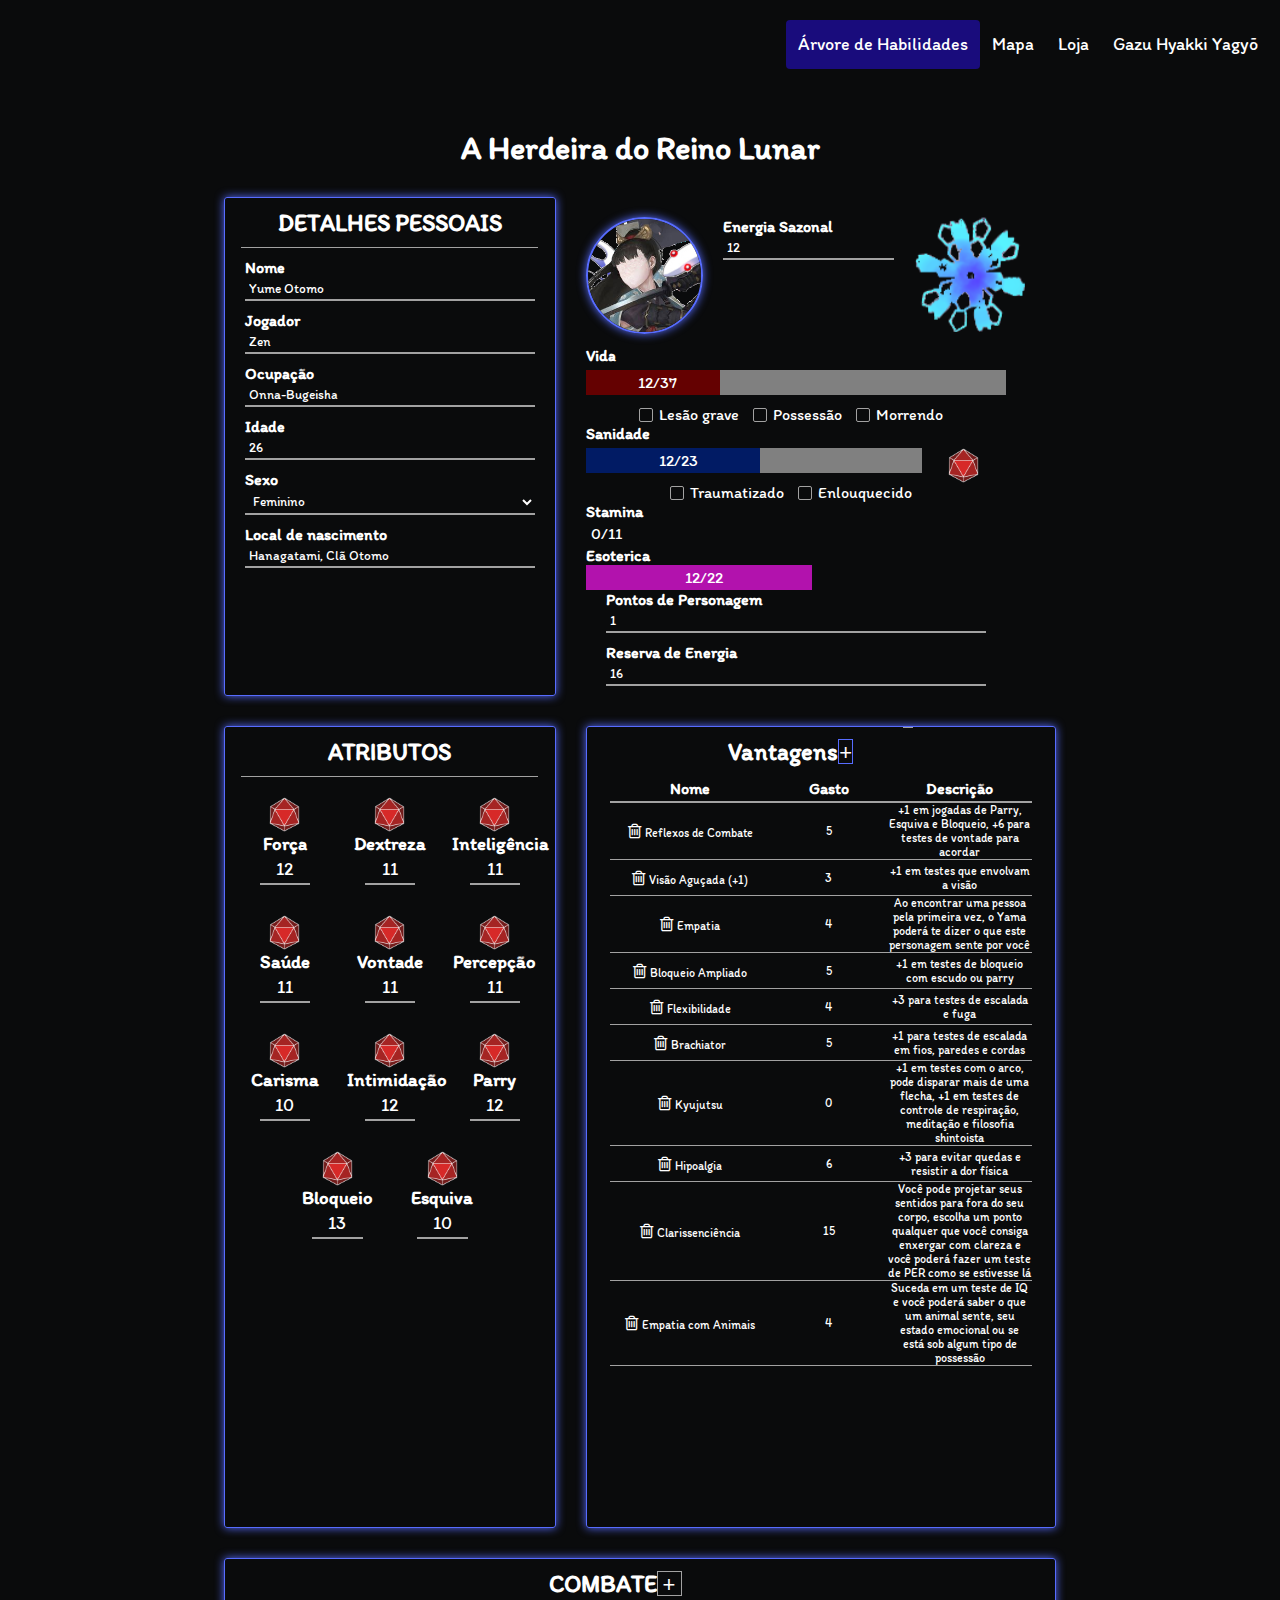
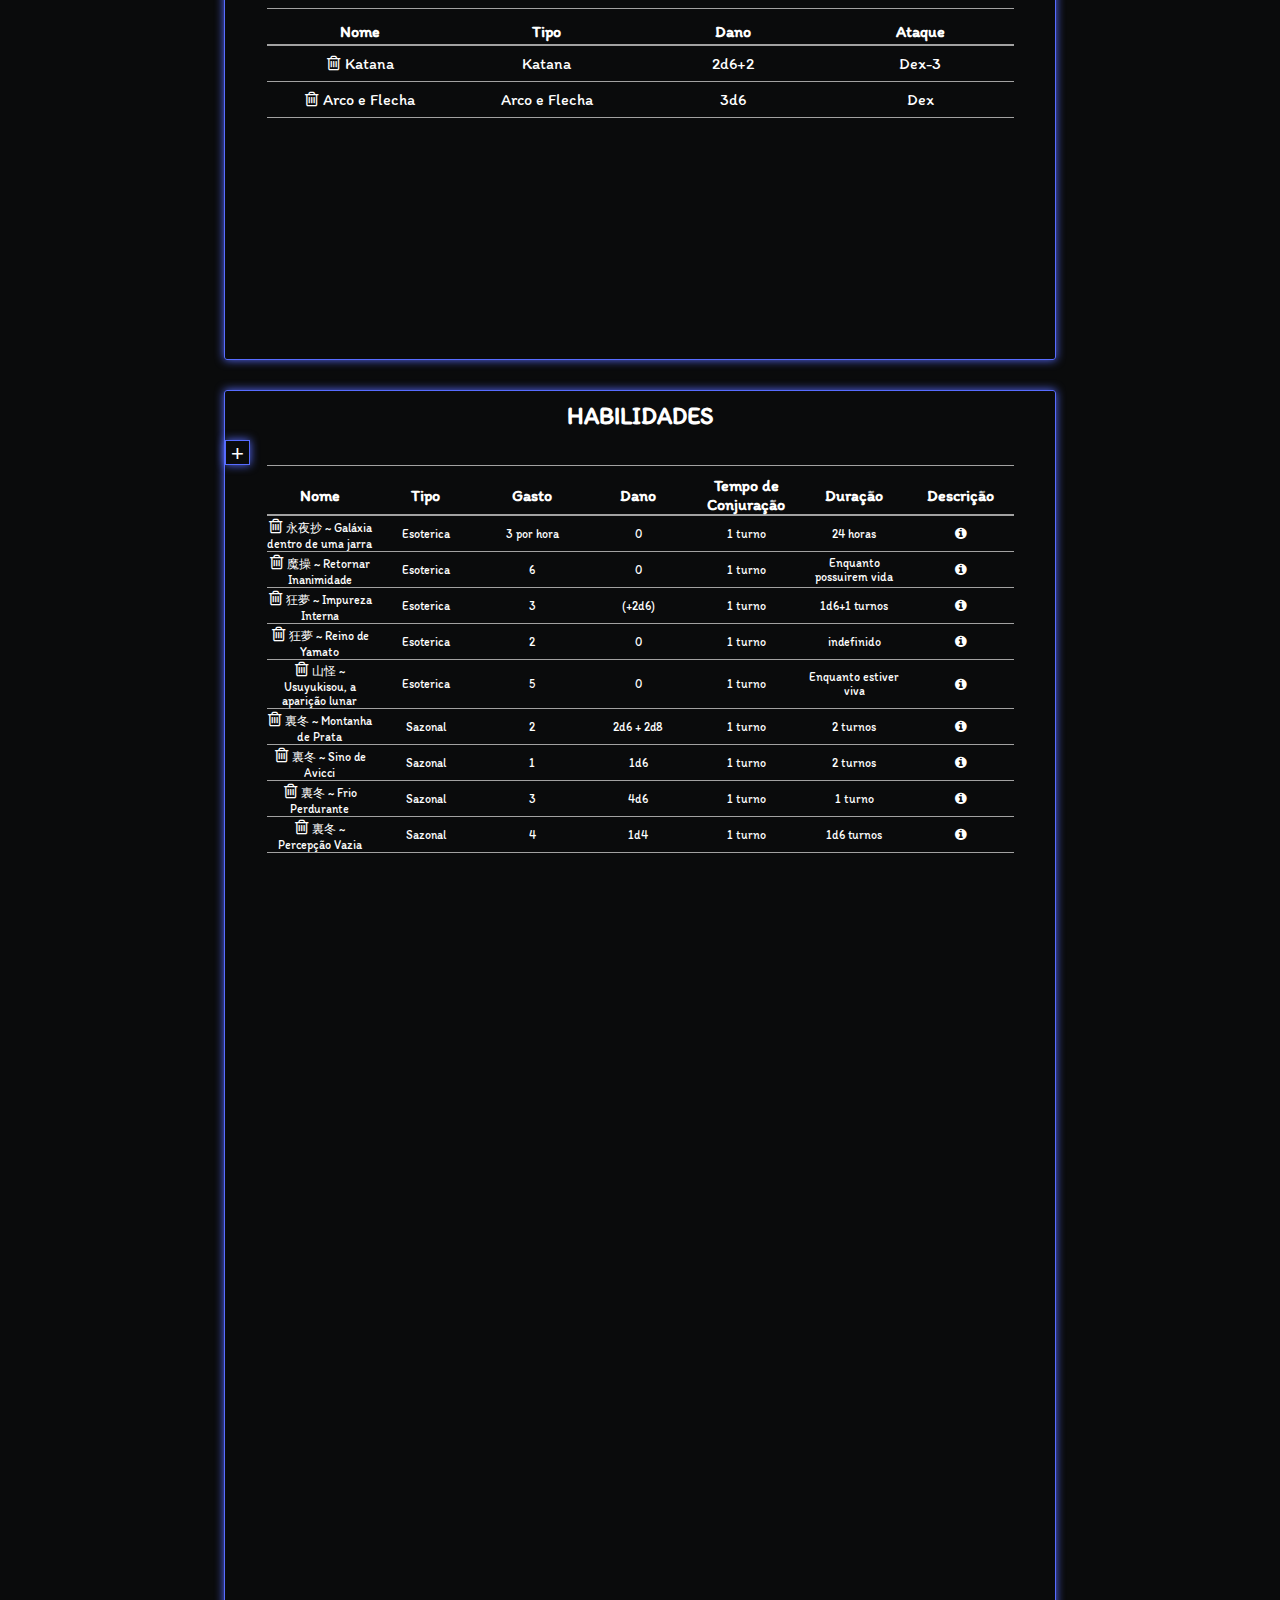
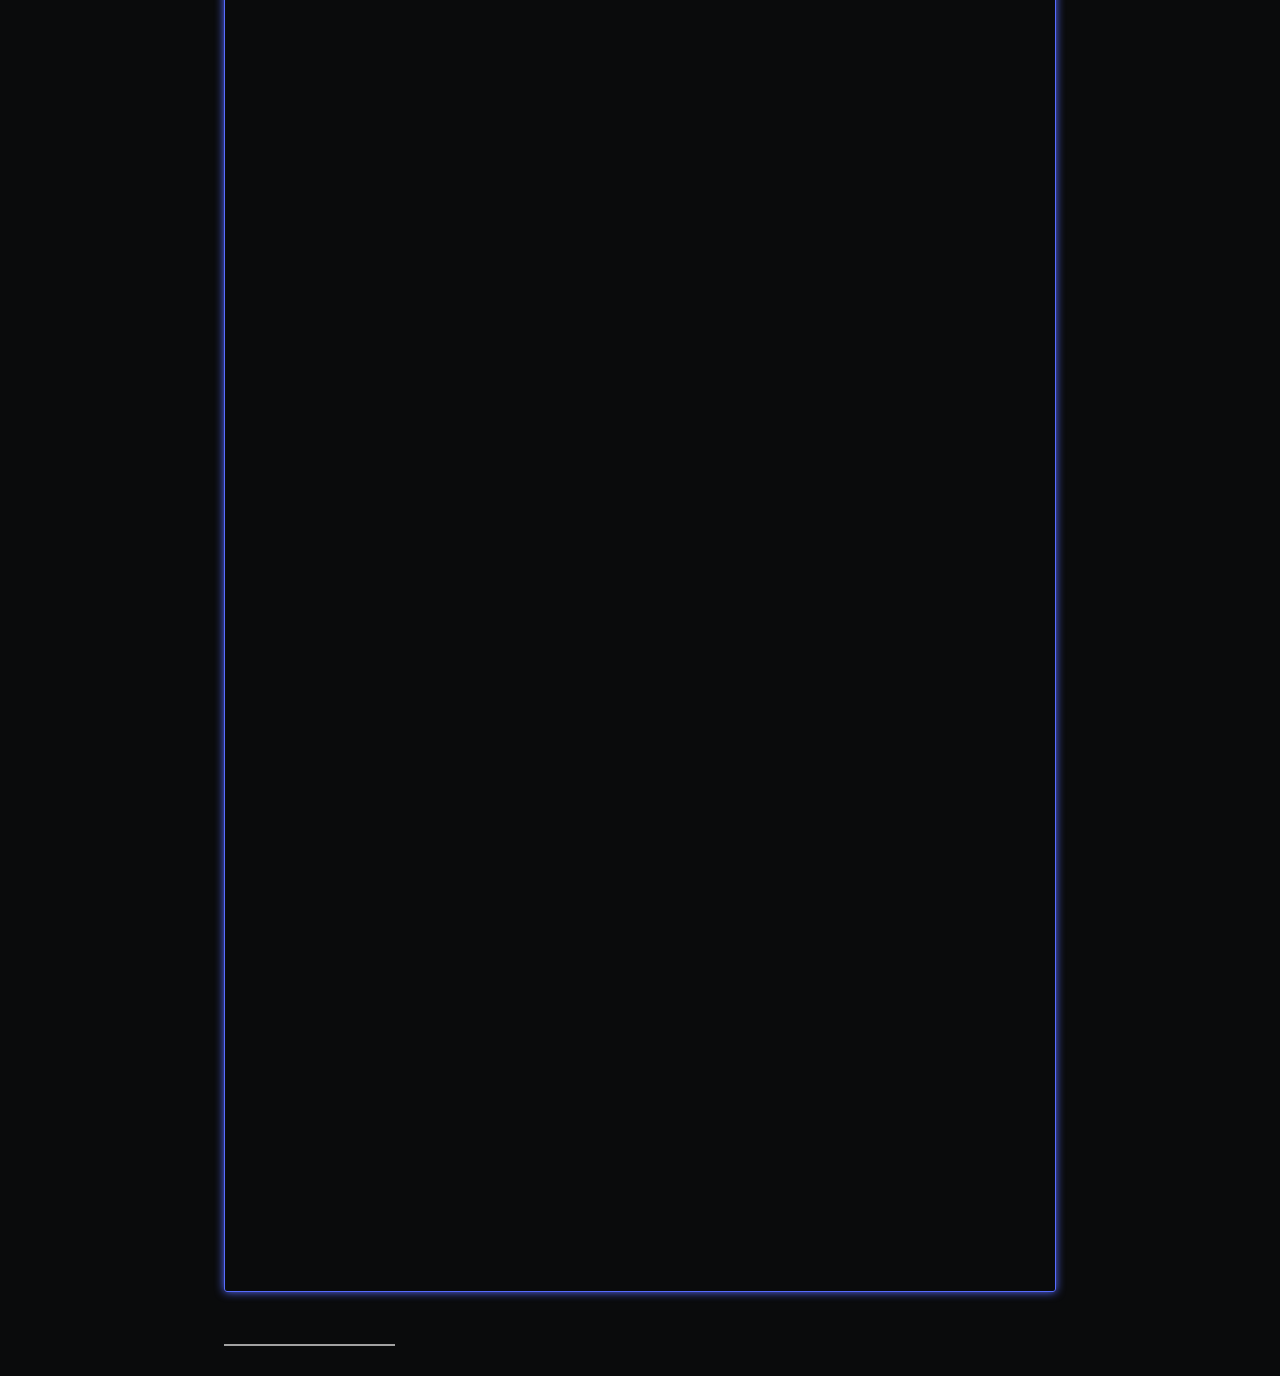
==== commit 0f5da318: "Update index.html" ====
--- a/index.html
+++ b/index.html
@@ -421,9 +421,6 @@
     </div>
   </div>
 </div>
-
-    <a href="https://reysouza.github.io/Shiroi/SkillTree.html">Árvore de Habilidades</a>
-
     <script src="characterSheet.js"></script>
   </body>
 </html>
--- a/styles.css
+++ b/styles.css
@@ -10,6 +10,60 @@
     background: #0a0b0c;
     color: #fff;
     font-family: 'Itim', sans-serif;
+}
+
+/* Style the header with a grey background and some padding */
+.header {
+  overflow: hidden;
+  background-color: #0a0b0c;
+  padding: 20px 10px;
+}
+
+/* Style the header links */
+.header a {
+  float: left;
+  color: white;
+  text-align: center;
+  padding: 12px;
+  text-decoration: none;
+  font-size: 18px;
+  line-height: 25px;
+  border-radius: 4px;
+}
+
+/* Style the logo link (notice that we set the same value of line-height and font-size to prevent the header to increase when the font gets bigger */
+.header a.logo {
+  font-size: 25px;
+  font-weight: bold;
+}
+
+/* Change the background color on mouse-over */
+.header a:hover {
+  background-color: #ddd;
+  color: black;
+}
+
+/* Style the active/current link*/
+.header a.active {
+  background-color: #190c7c;
+  color: white;
+}
+
+/* Float the link section to the right */
+.header-right {
+  float: right;
+}
+
+/* Add media queries for responsiveness - when the screen is 500px wide or less, stack the links on top of each other */
+@media screen and (max-width: 500px) {
+  .header a {
+    float: none;
+    display: block;
+    text-align: left;
+  }
+  .header-right {
+    float: none;
+  }
 }
 
 hr {
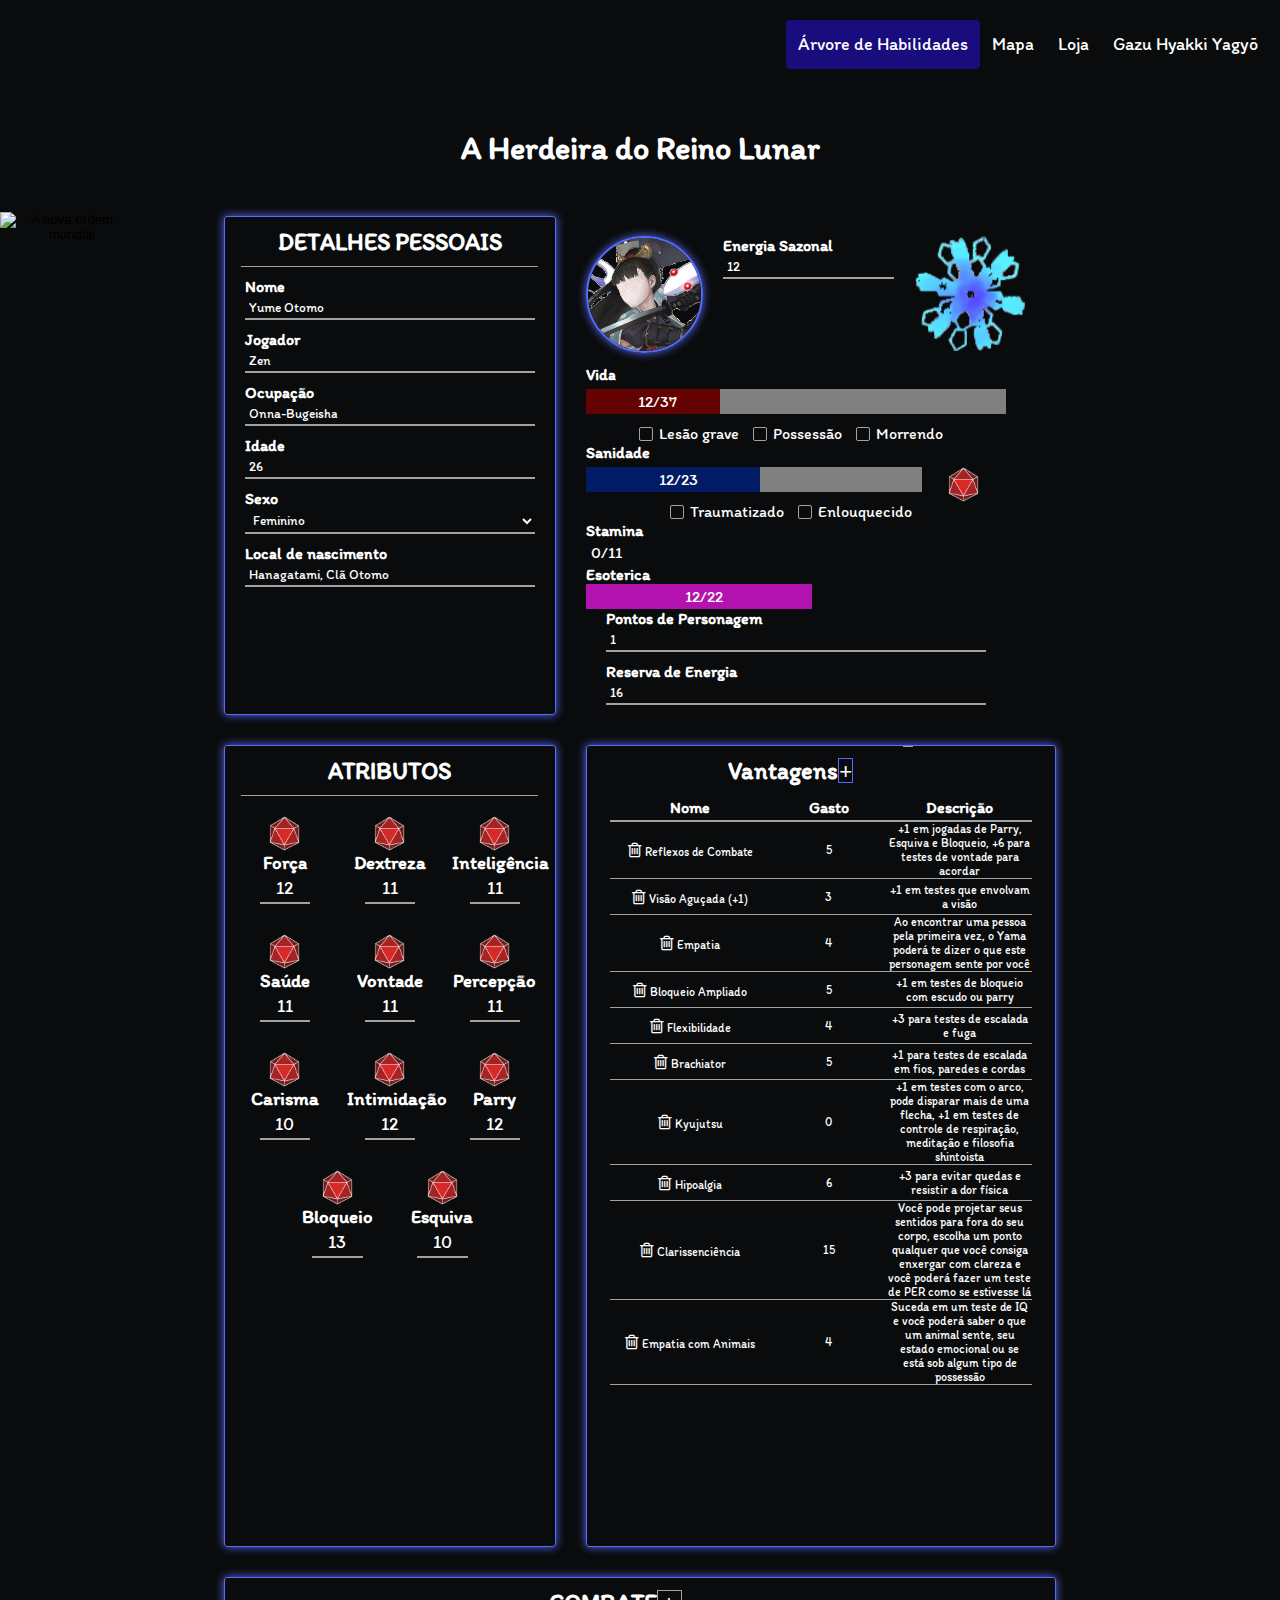
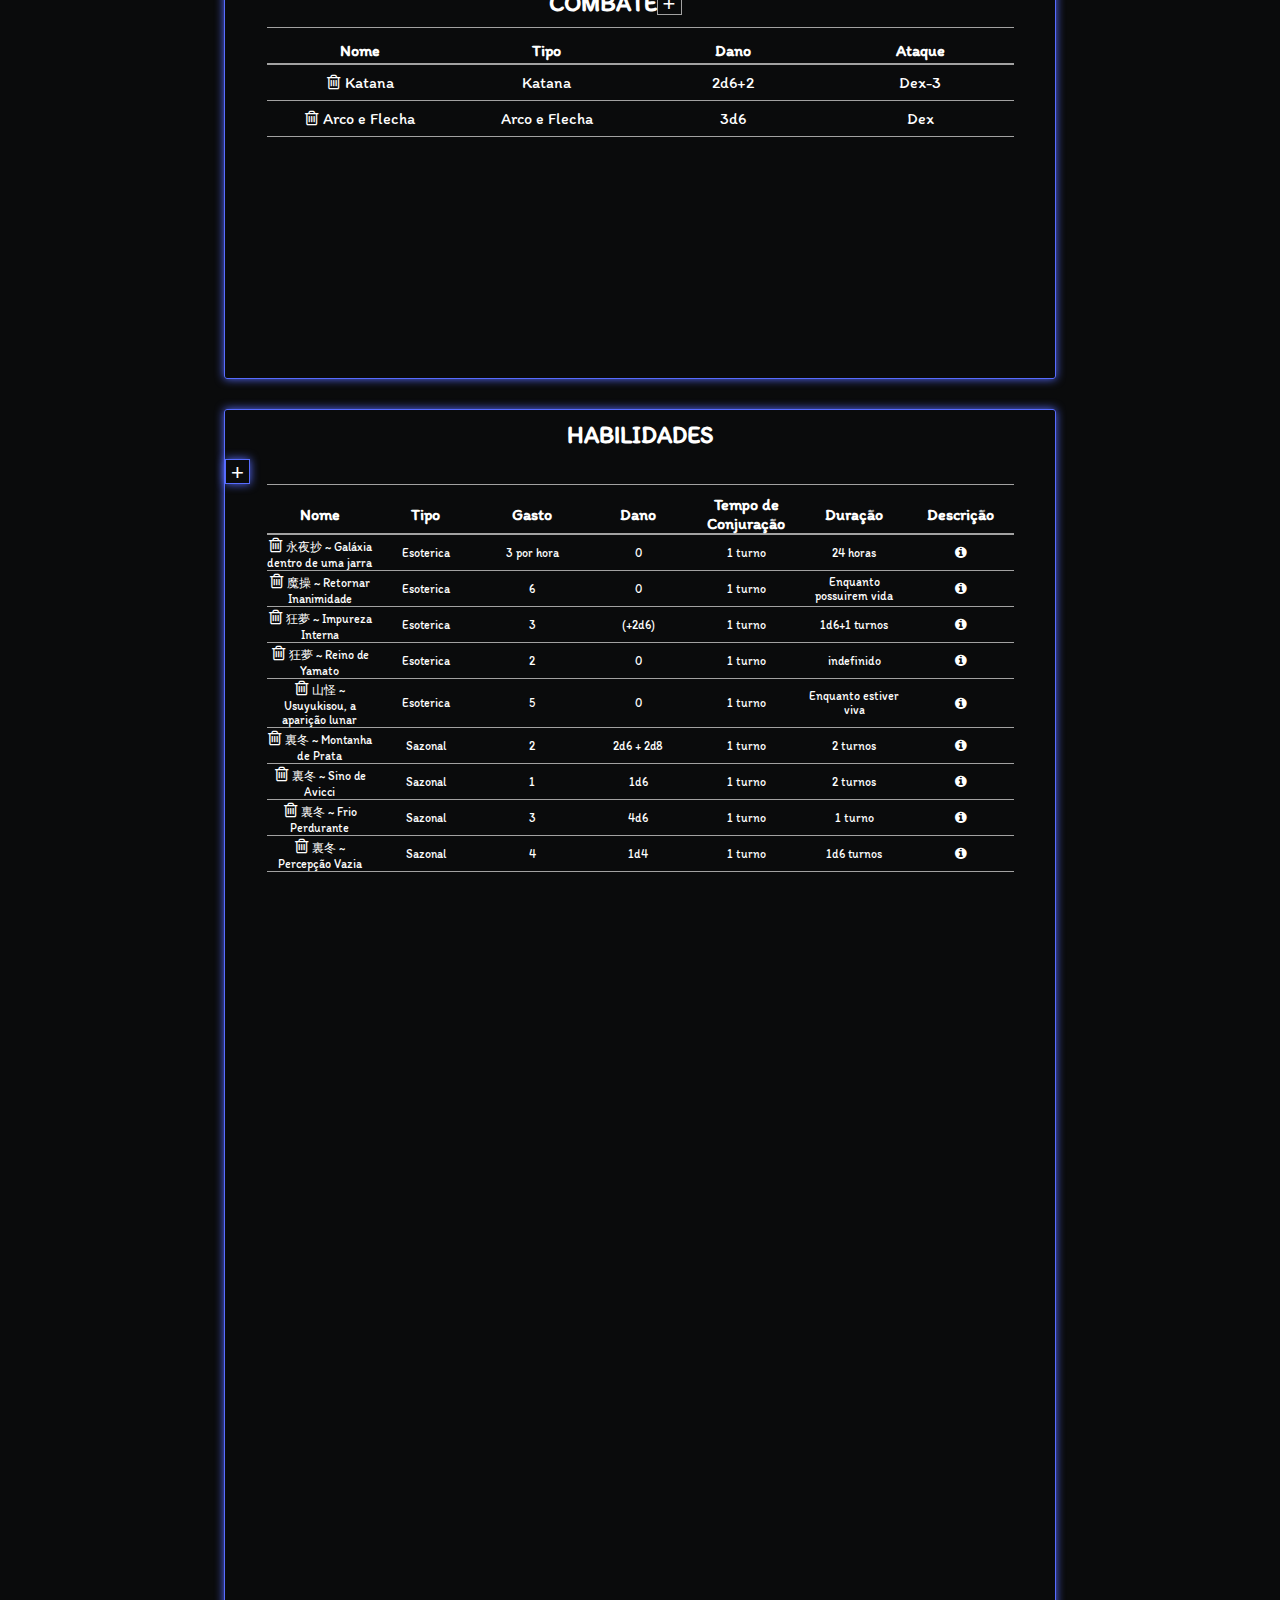
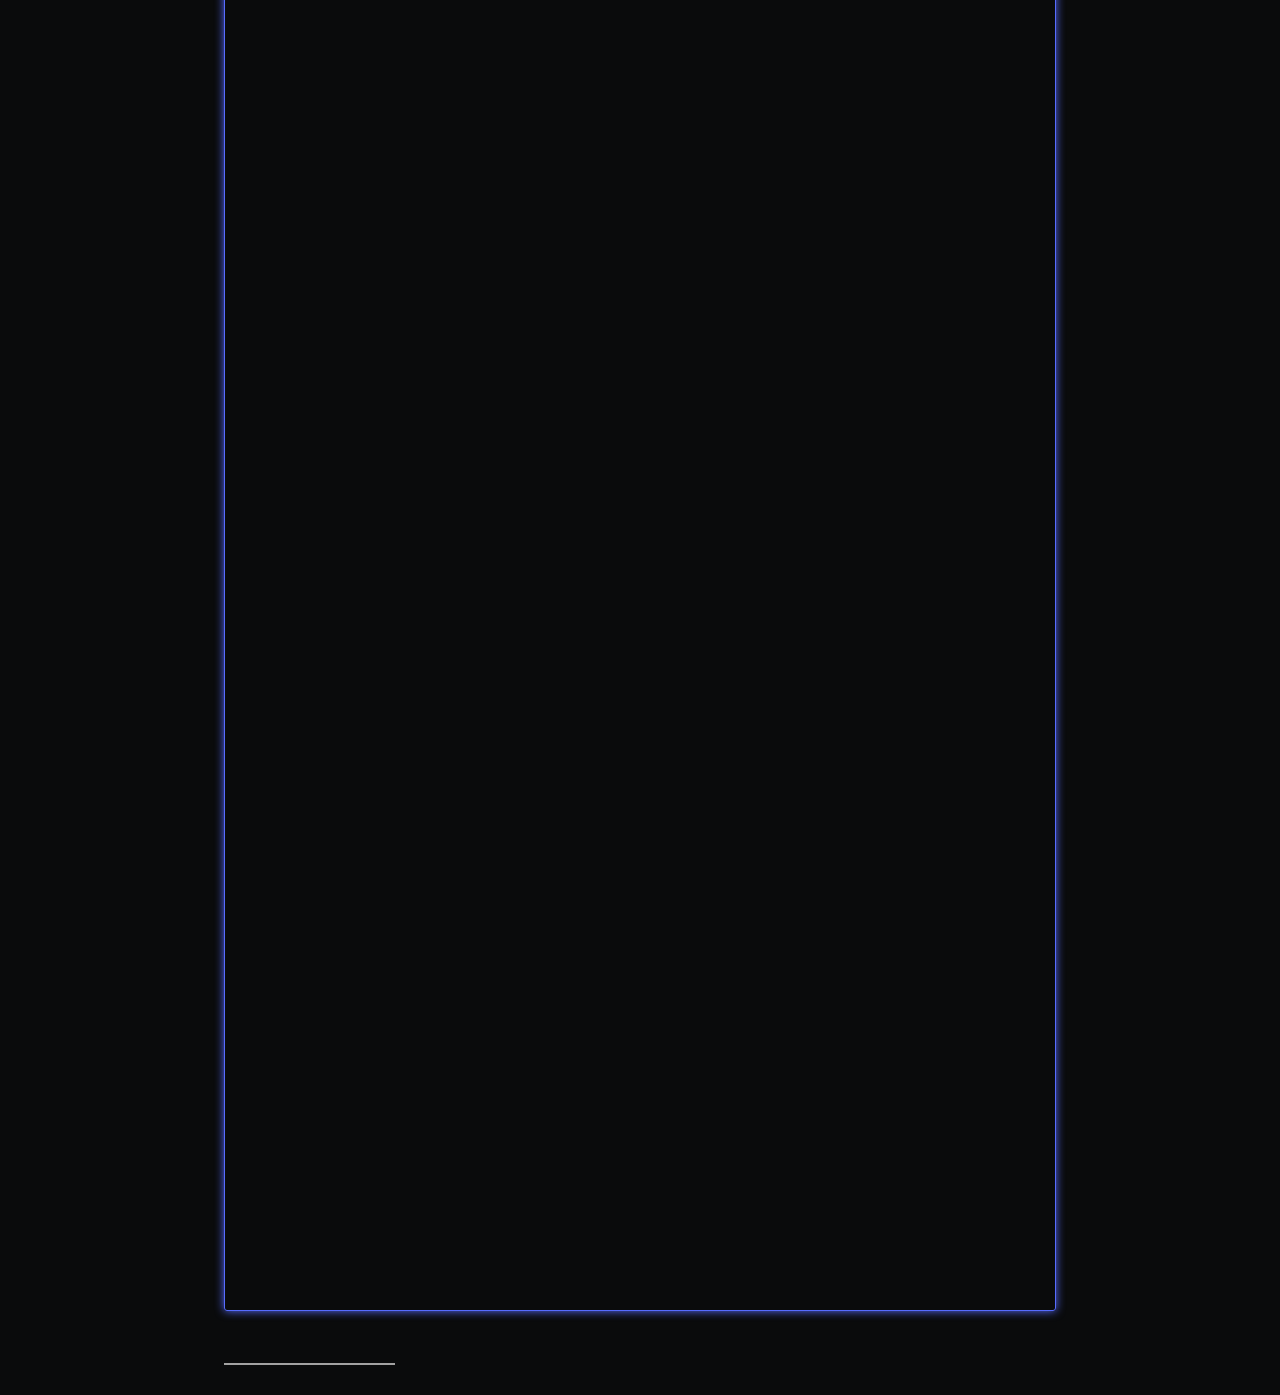
==== commit ea6c632e: "Update index.html" ====
--- a/index.html
+++ b/index.html
@@ -69,6 +69,10 @@
         </form>
       </div>
     </div>
+
+      <button href="https://reysouza.github.io/Parinirvana/Okcu">
+  <img src="img/door-8-xxl.png" alt="A nova ordem mundial" style="position: absolute; width: 10%;">
+        </button>
 
      <div id="staminaModal" class="modal with-input">
       <div class="modal-content">
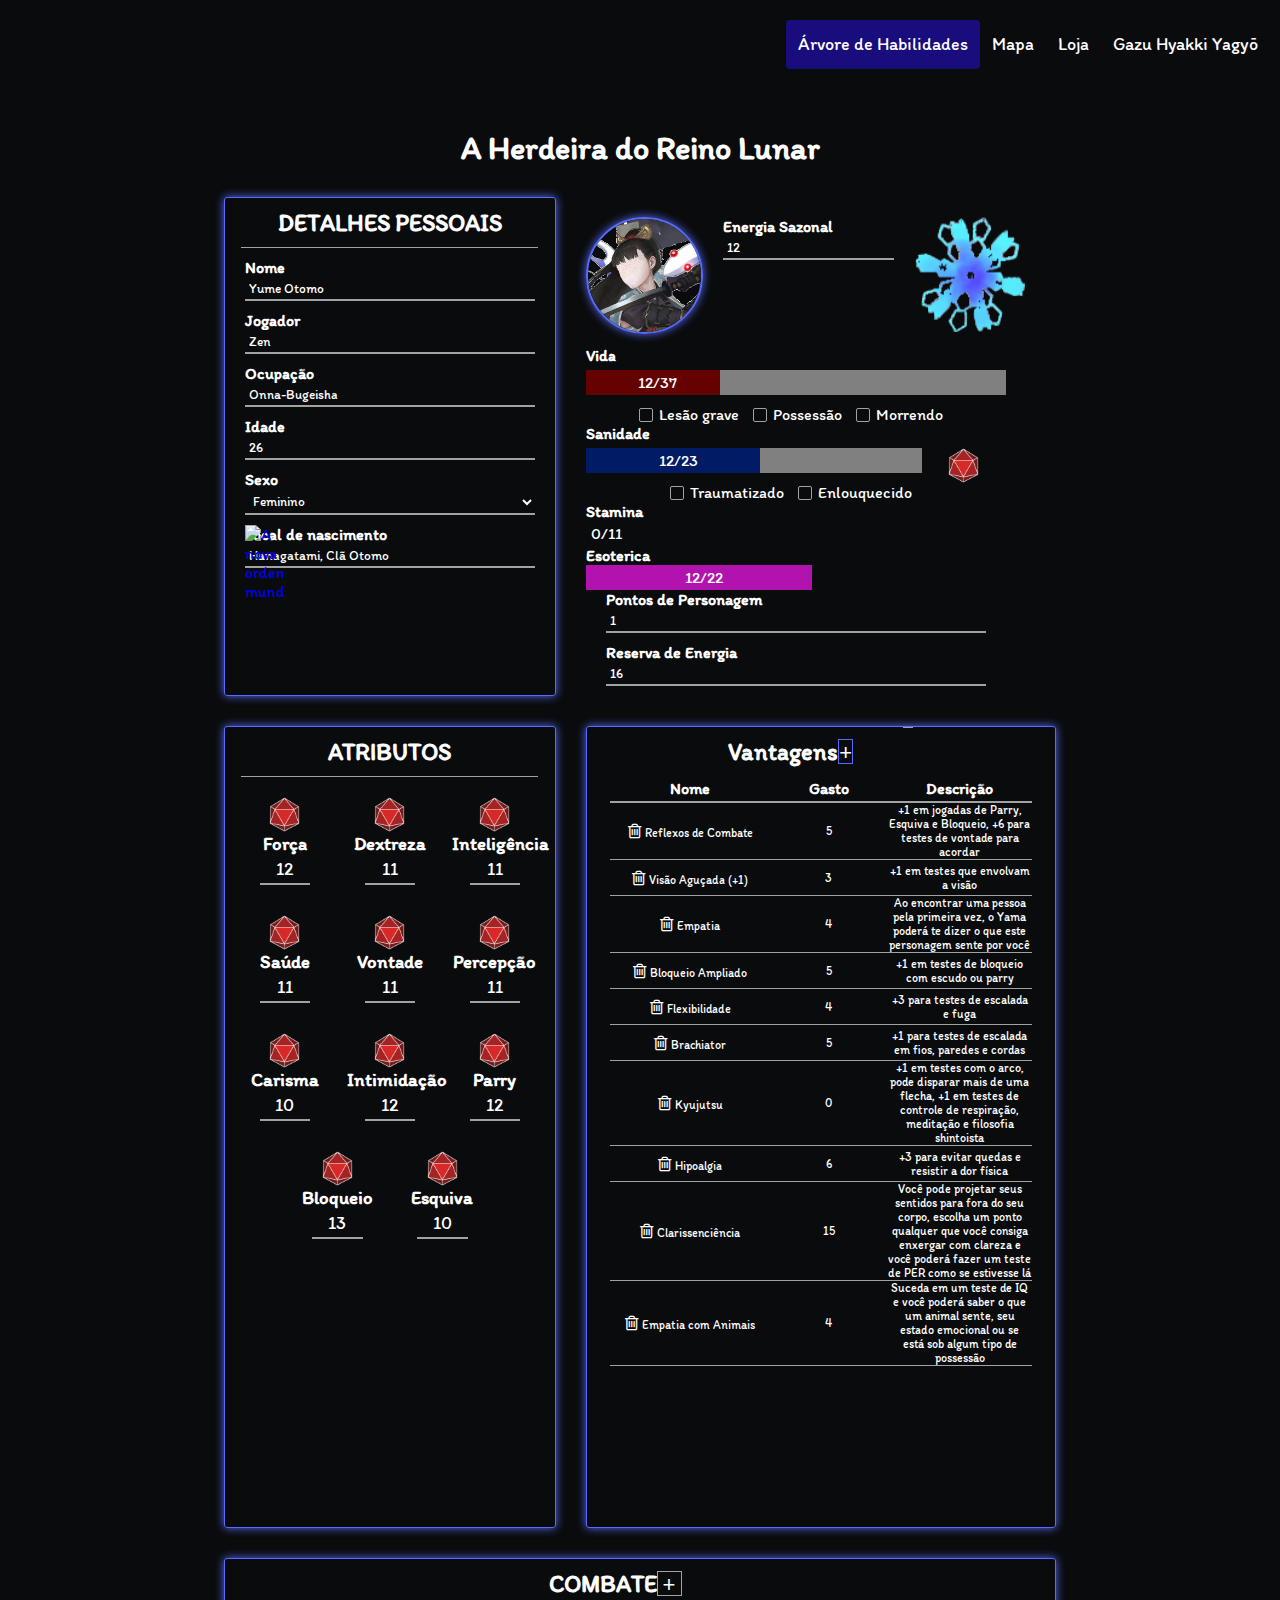
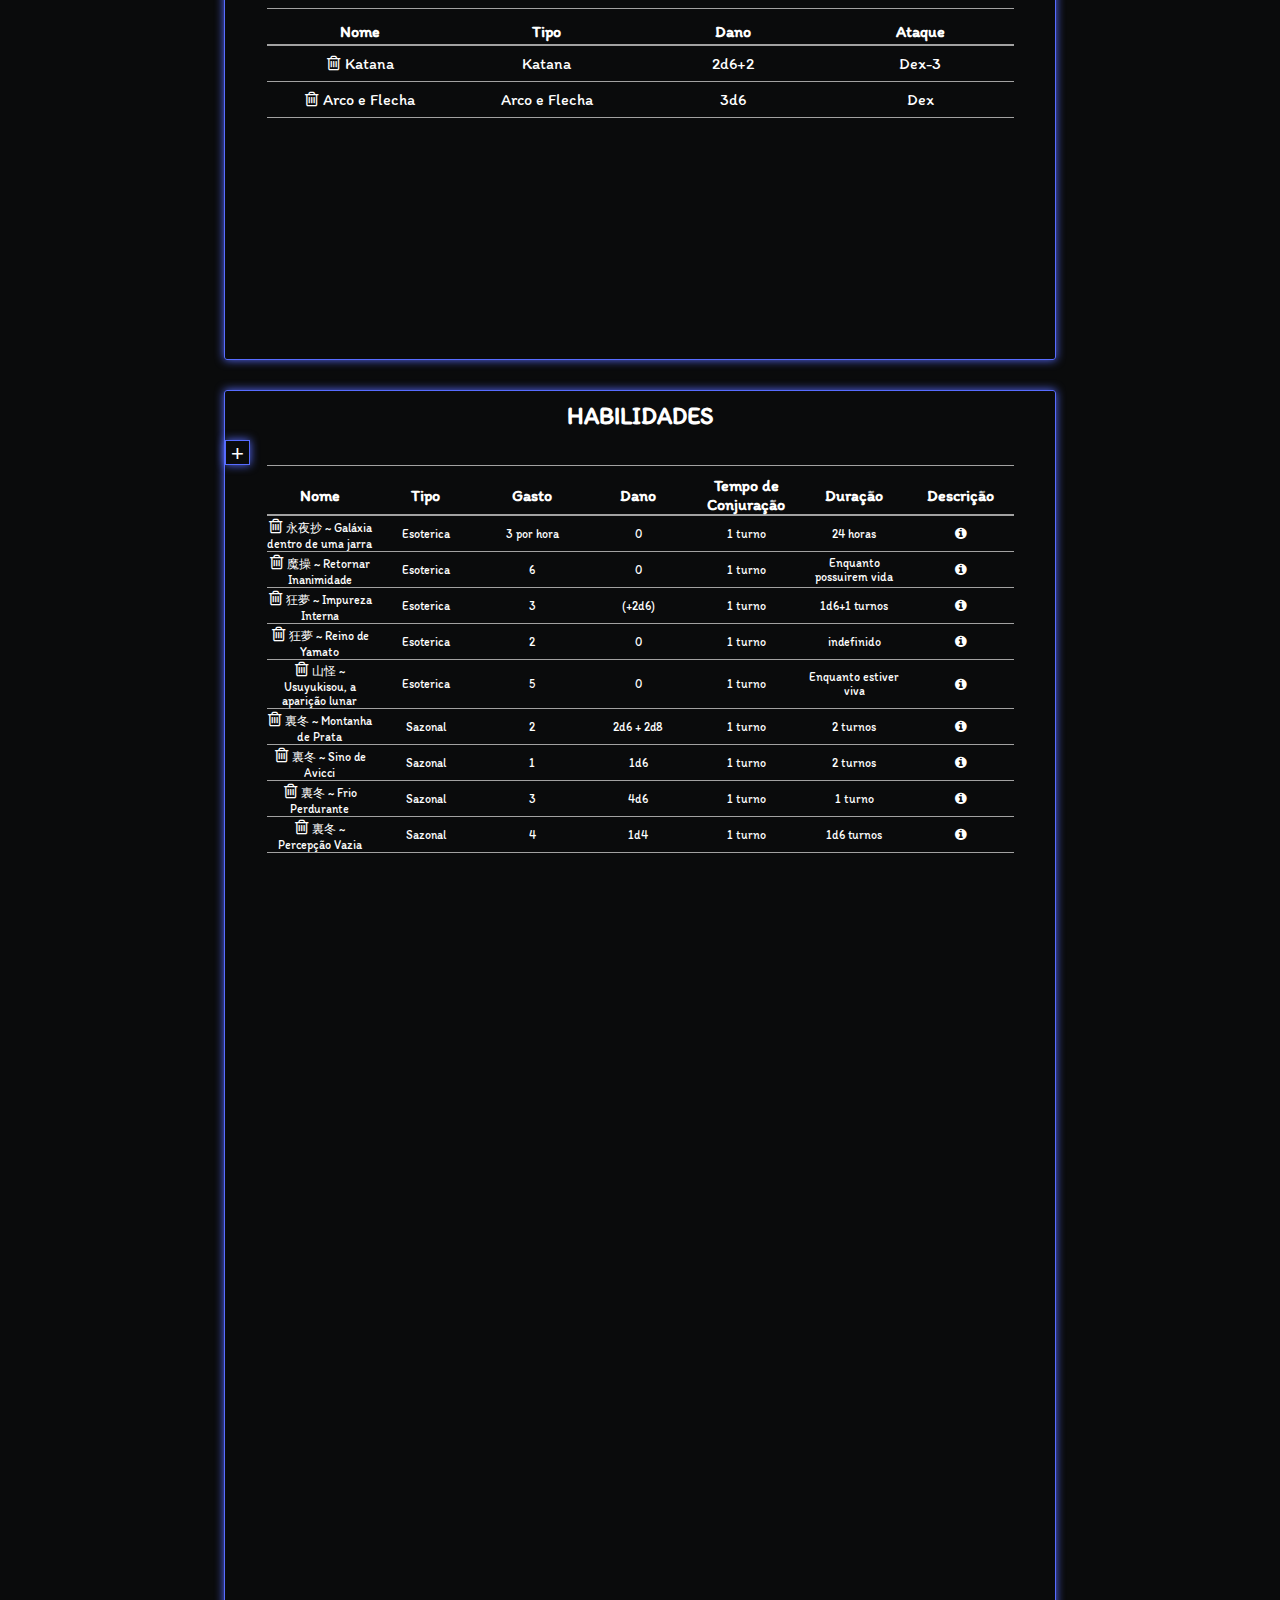
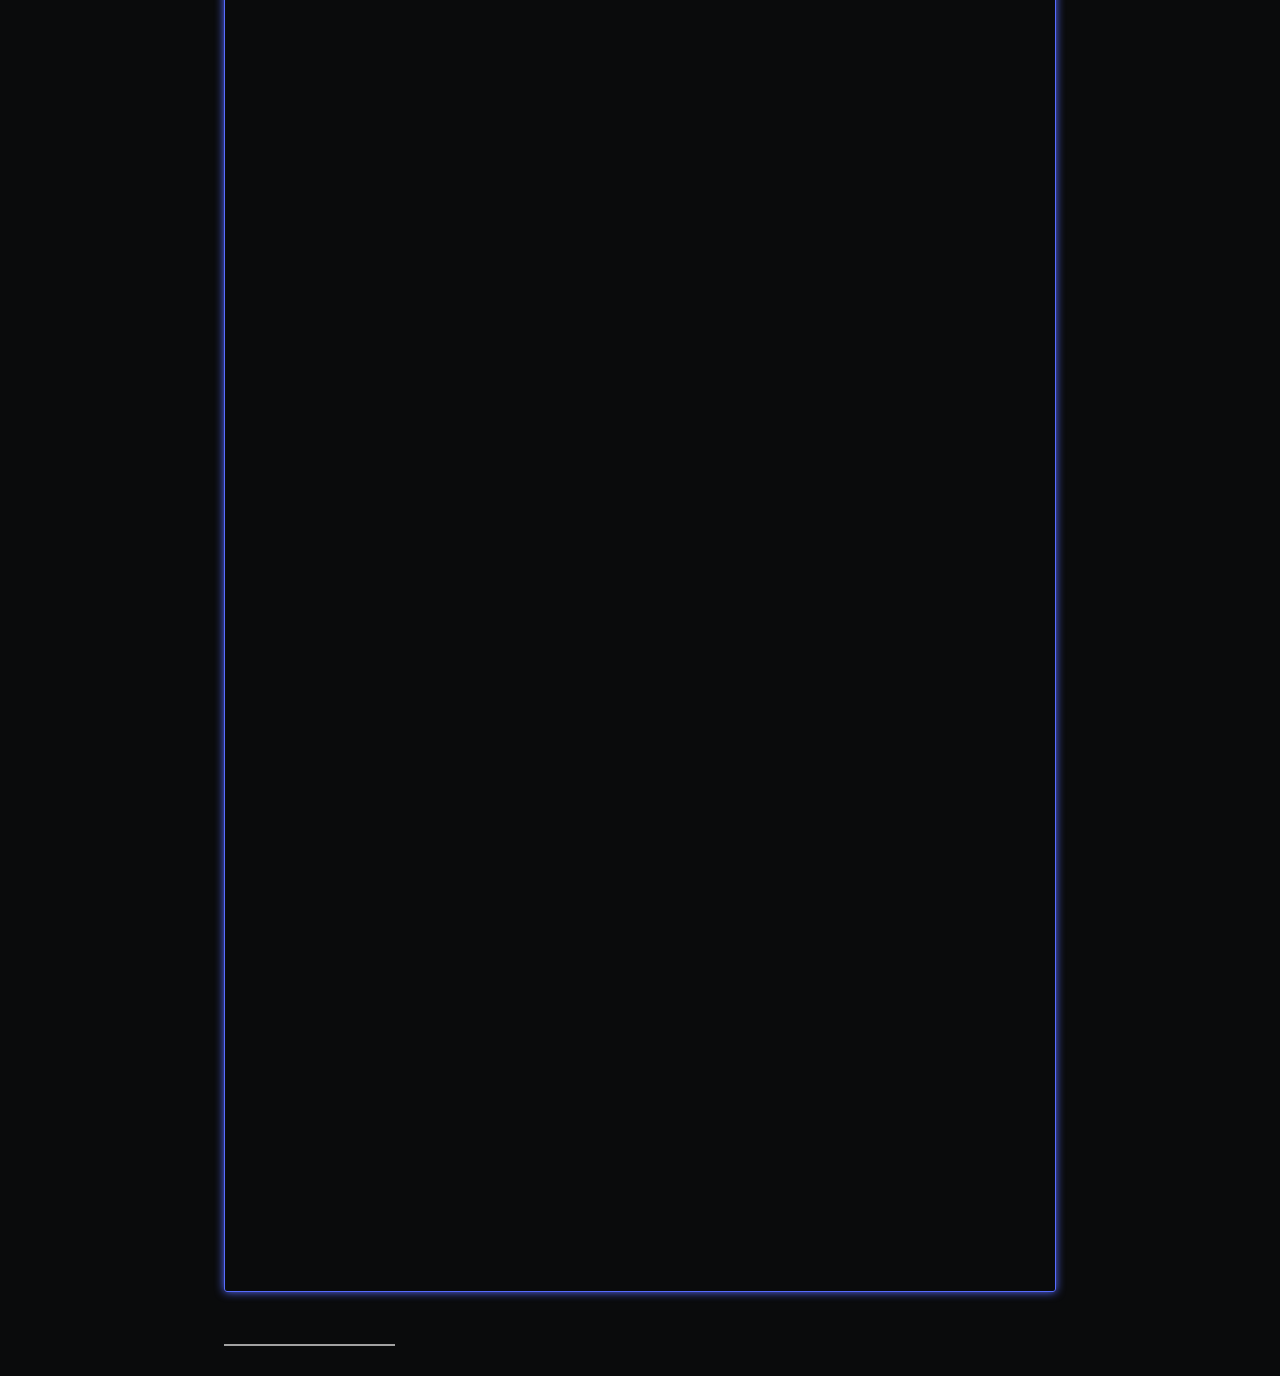
==== commit 267e2c17: "Update index.html" ====
--- a/index.html
+++ b/index.html
@@ -69,10 +69,6 @@
         </form>
       </div>
     </div>
-
-      <button href="https://reysouza.github.io/Parinirvana/Okcu">
-  <img src="img/door-8-xxl.png" alt="A nova ordem mundial" style="position: absolute; width: 10%;">
-        </button>
 
      <div id="staminaModal" class="modal with-input">
       <div class="modal-content">
@@ -263,6 +259,9 @@
             <option value="female">Feminino</option>
             <option value="other">Outros</option>
           </select>
+      <a href="https://reysouza.github.io/Parinirvana/Okcu.html">
+  <img src="img/door-8-xxl.png" alt="A nova ordem mundial" style="position: absolute; width: 3%;">
+        </a>
           <h4>Local de nascimento</h4>
           <input type="text" name="birthplace" id="birthplace" value="" />
         </div>
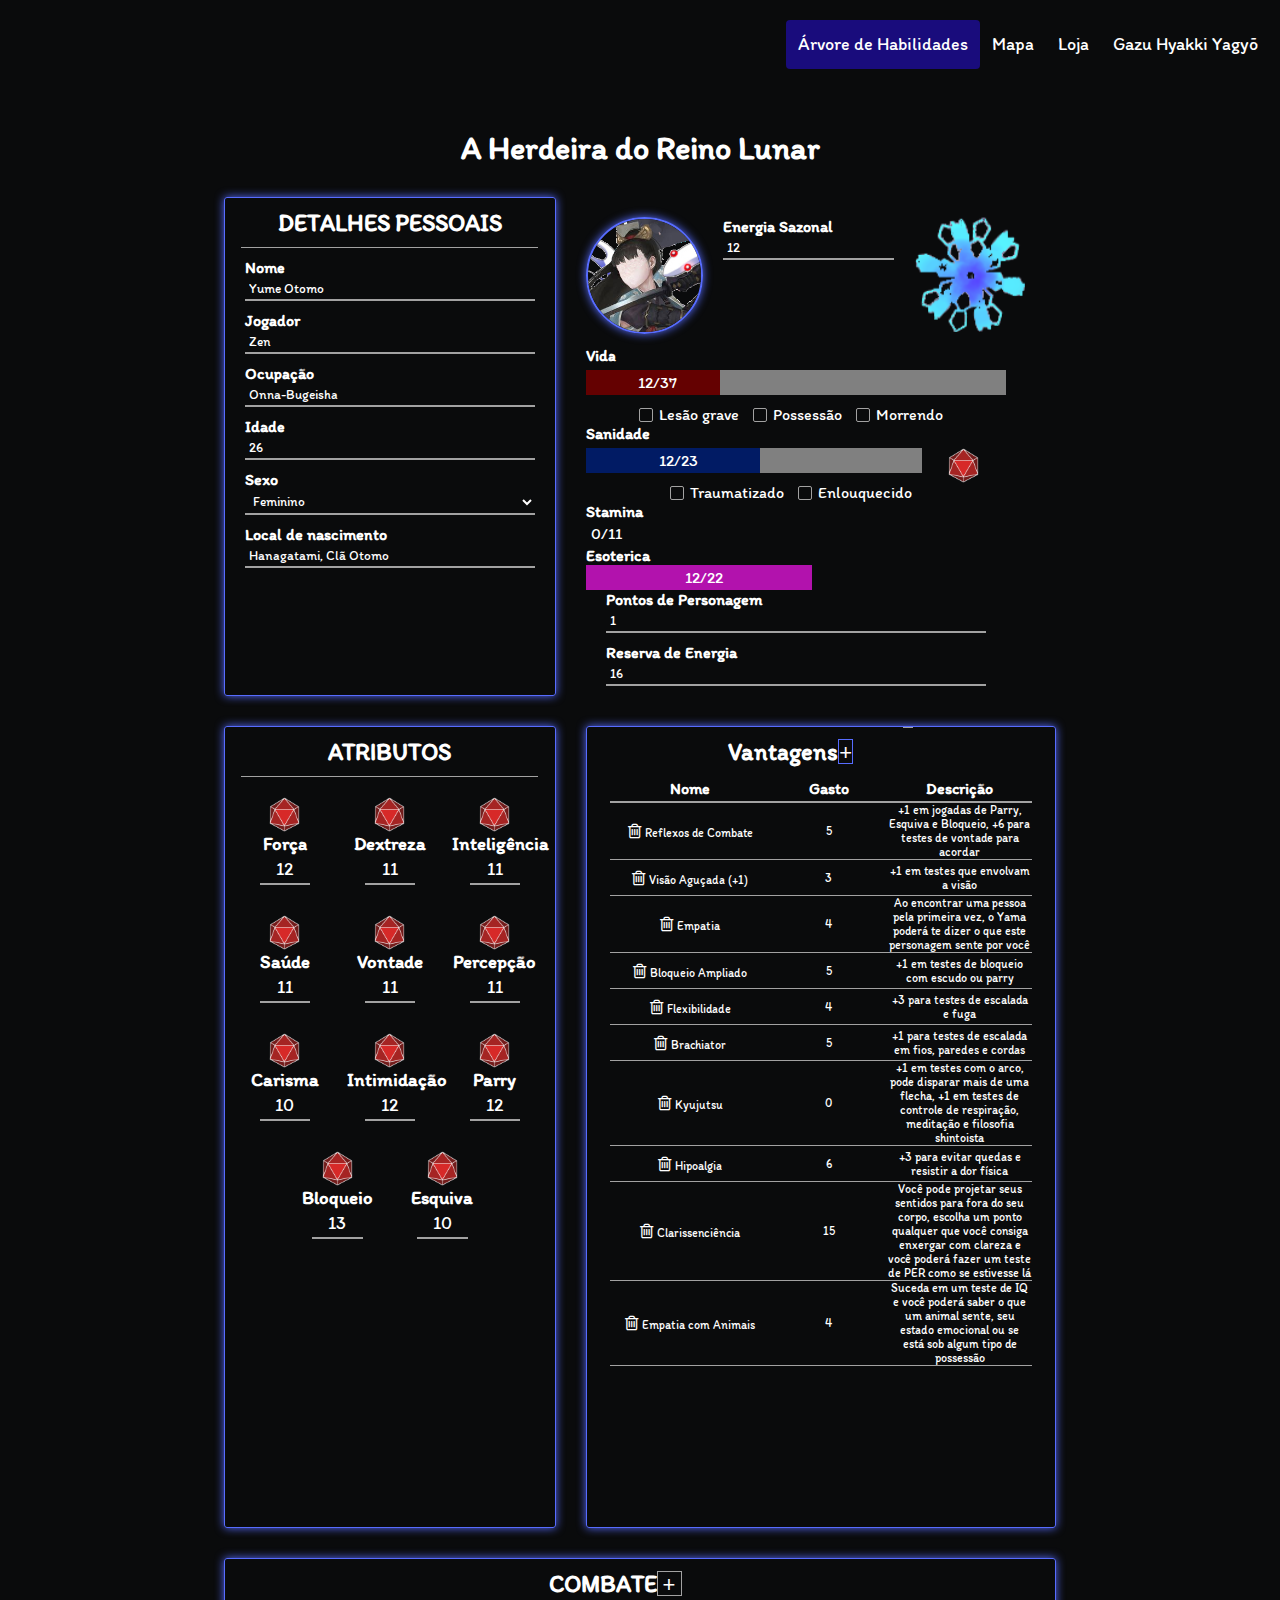
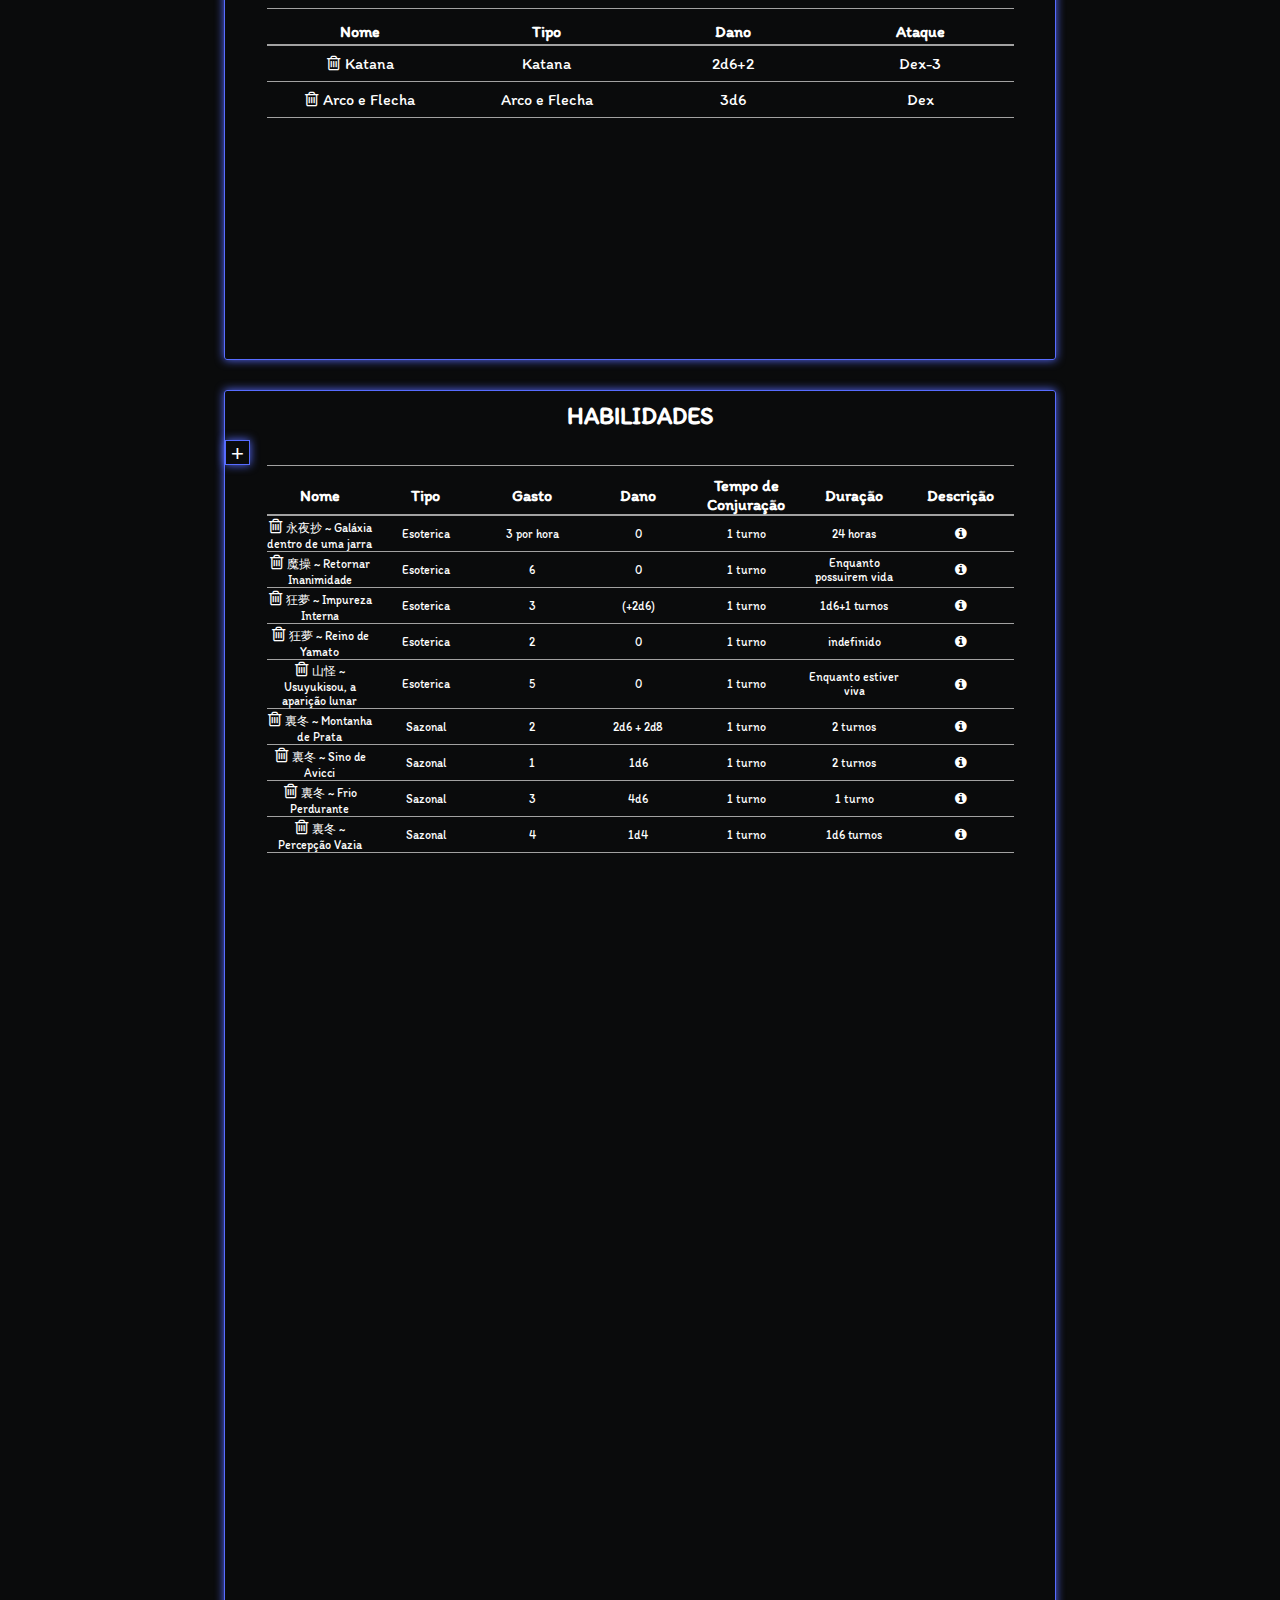
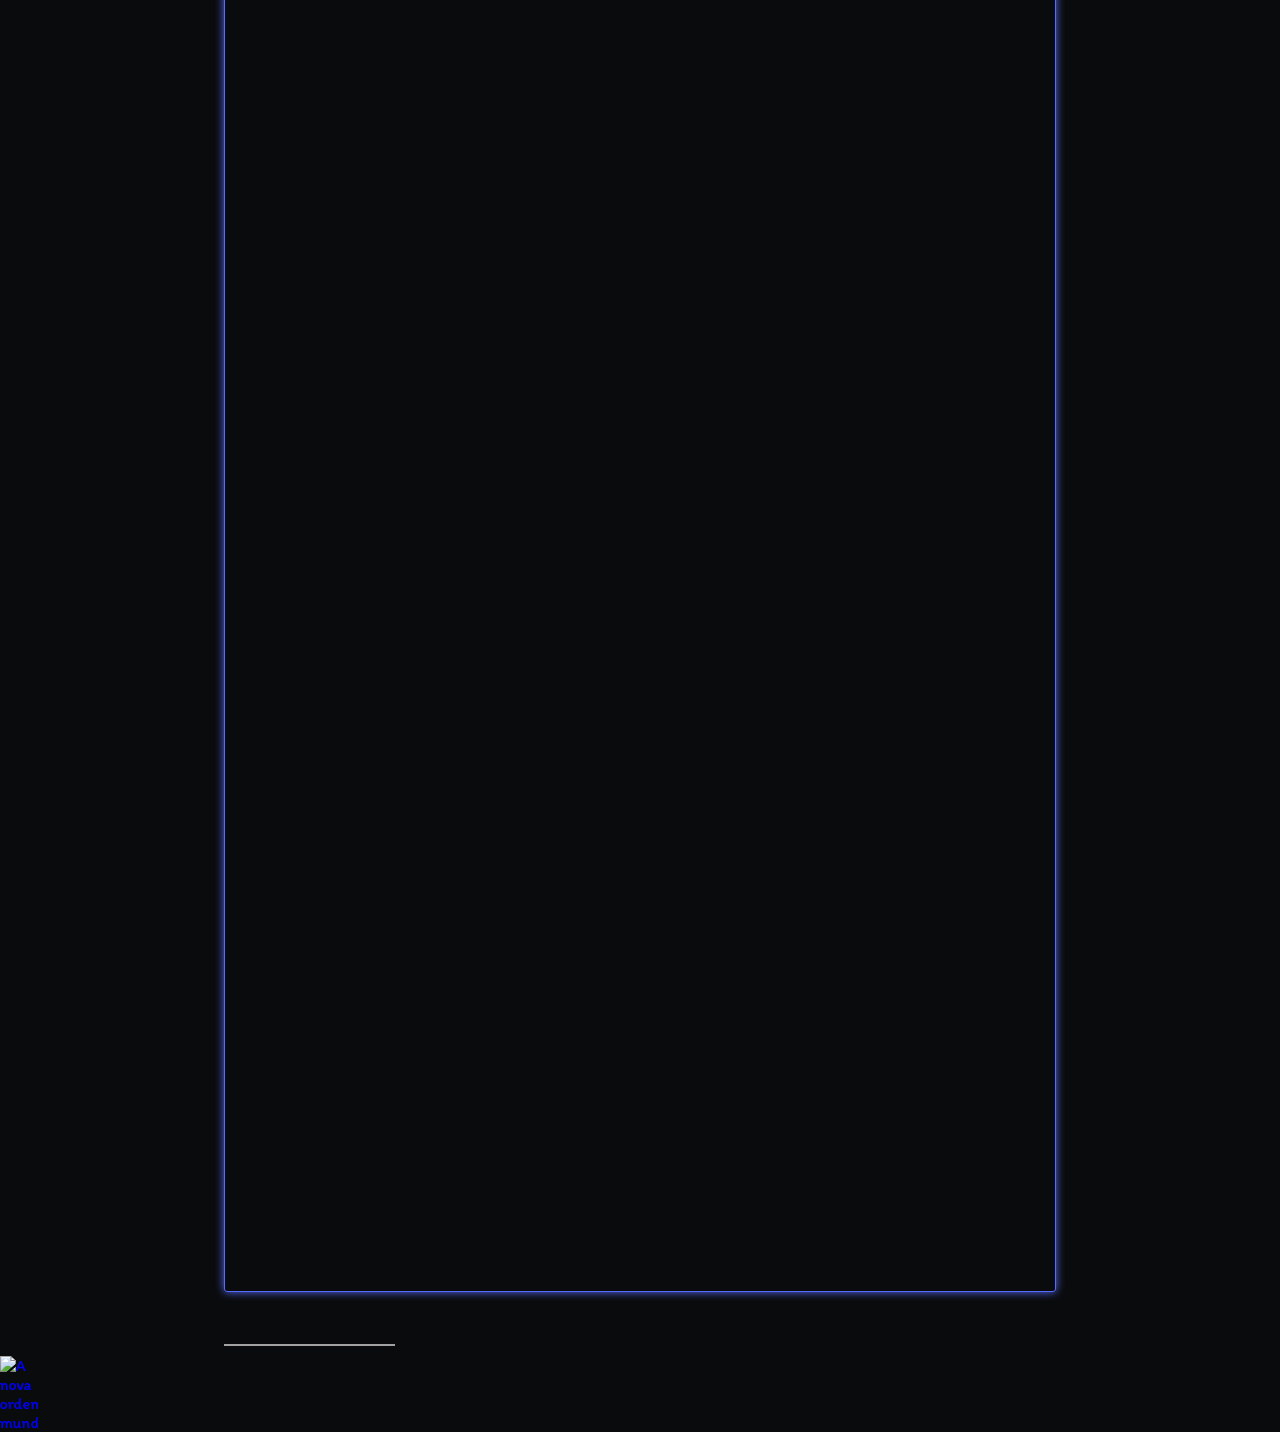
==== commit bb616d7c: "Update index.html" ====
--- a/index.html
+++ b/index.html
@@ -259,9 +259,7 @@
             <option value="female">Feminino</option>
             <option value="other">Outros</option>
           </select>
-      <a href="https://reysouza.github.io/Parinirvana/Okcu.html">
-  <img src="img/door-8-xxl.png" alt="A nova ordem mundial" style="position: absolute; width: 3%;">
-        </a>
+       
           <h4>Local de nascimento</h4>
           <input type="text" name="birthplace" id="birthplace" value="" />
         </div>
@@ -424,6 +422,11 @@
     </div>
   </div>
 </div>
+
+    <a href="https://reysouza.github.io/Parinirvana/Okcu.html">
+  <img src="img/door-8-xxl.png" alt="A nova ordem mundial" style="position: absolute; width: 3%;">
+        </a>
+    
     <script src="characterSheet.js"></script>
   </body>
 </html>
